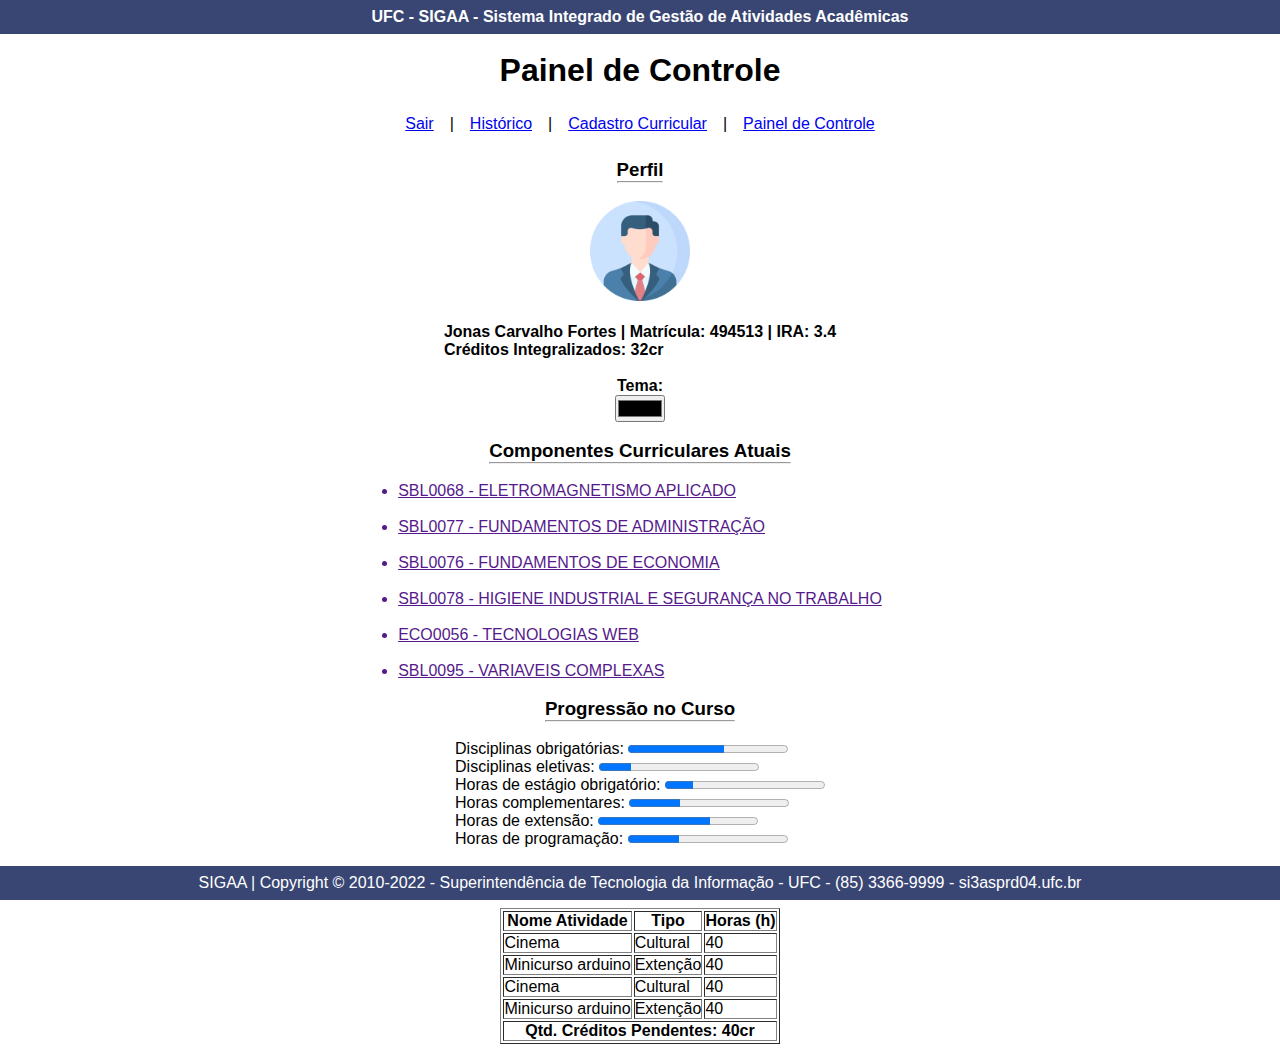
==== controlPanel.html @ 097824d5 "retoques 2" ====
<!DOCTYPE html>
<html lang="pt-br">
<head>
    <meta charset="UTF-8">
    <meta http-equiv="X-UA-Compatible" content="IE=edge">
    <meta name="viewport" content="width=device-width, initial-scale=1.0">
    <title>Painel de Controle</title>
    <link rel="stylesheet" href="main.css">
</head>
<body>
    <header><h4>UFC - SIGAA - Sistema Integrado de Gestão de Atividades Acadêmicas</h3></header>

    <br>
    <h1>Painel de Controle</h1>
    <br>
    
    <nav id="navigation">
        <a href="/index.html">Sair</a> |
        <a href="historic.html">Histórico</a> |
        <a href="registration.html">Cadastro Curricular</a> |
        <a href="controlPanel.html">Painel de Controle</a> 
    </nav>

    <div id="titleProfile">
        <br>
        <h3>Perfil</h3>
        <hr>
    </div>
    <div id="profile">
        <br>
        <center><img src="imgs/profile.png" alt="imagem de Perfil" width="100px"></center>
        <br>
        <h4>Jonas Carvalho Fortes | Matrícula: 494513 | IRA: 3.4 </h4>
        <h4>Créditos Integralizados: 32cr</h4>
        <br>
        
        <center><label for=""><h4>Tema:</h3></label></center>
        <center><input type="color"></center>
    </div>

    <div id="titleComponentesCurriculares">
        <br>
        <h3>Componentes Curriculares Atuais</h3>
        <hr>
    </div>
    <div id="componentesCurriculares">
    <br>
       <a href=""><li>SBL0068 - ELETROMAGNETISMO APLICADO</li></a>
       <br>
       <a href=""><li>SBL0077 - FUNDAMENTOS DE ADMINISTRAÇÃO</li></a>
       <br>
       <a href=""><li>SBL0076 - FUNDAMENTOS DE ECONOMIA</li></a>
       <br>
       <a href=""><li>SBL0078 - HIGIENE INDUSTRIAL E SEGURANÇA NO TRABALHO</li></a>
       <br>
       <a href=""><li>ECO0056 - TECNOLOGIAS WEB</li></a>
       <br>
       <a href=""><li>SBL0095 - VARIAVEIS COMPLEXAS</li></a>
    </div>
    
    <div id="titlePrgressao">
        <br>
        <h3>Progressão no Curso</h3>
        <hr>
    </div>
    <div id="progressao">
        <br>
        <label for="file">Disciplinas obrigatórias:</label>
        <progress id="file" value="60" max="100"> 32% </progress>
        
        <br>
        <label for="file">Disciplinas eletivas:</label>
        <progress id="file" value="20" max="100"> 32% </progress>
        
        <br>
        <label for="file">Horas de estágio obrigatório:</label>
        <progress id="file" value="18" max="100"> 32% </progress>
        
        <br>
        <label for="file">Horas complementares:</label>
        <progress id="file" value="32" max="100"> 32% </progress>
        
        <br>
        <label for="file">Horas de extensão:</label>
        <progress id="file" value="70" max="100"> 32% </progress>
        
        <br>
        <label for="file">Horas de programação:</label>
        <progress id="file" value="32" max="100"> 32% </progress>
    </div>

    <div id="titleResumo">
        <br>
        <h3>Resumo Atividades Integralizadas</h3>
        <hr>
    </div>
    
    <div id="resumo">
        <br>
        <table border="solid">
            <tr>
              <th>Nome Atividade</th>
              <th>Tipo</th>
              <th>Horas (h)</th>
            </tr>
            <tr>
              <td>Cinema</td>
              <td>Cultural</td>
              <td>40</td>
            </tr>
            <tr>
              <td>Minicurso arduino</td>
              <td>Extenção</td>
              <td>40</td>
            </tr>
            <tr>
                <td>Cinema</td>
                <td>Cultural</td>
                <td>40</td>
              </tr>
              <tr>
                <td>Minicurso arduino</td>
                <td>Extenção</td>
                <td>40</td>
              </tr>
              <tr>
                <th colspan="8" align="center">Qtd. Créditos Pendentes: 40cr</th>
              </tr>
          </table>
          <br>
        
    </div>
    
    <br>
    <footer>
      SIGAA | Copyright © 2010-2022 - 
      Superintendência de Tecnologia da Informação
       - UFC - (85) 3366-9999 - si3asprd04.ufc.br
    </footer>
</body>
</html>
---- main.css ----
* {
  font-family: sans-serif;
  margin: 0;
  padding: 0;
  box-sizing: border-box;
}

body {
  display: flex;
  flex-direction: column;
  align-items: center;
  height: 100vh;
}

header {
  background: #394674;
  color: #fff;
  width: 100%;
  padding: 0.5rem;

  display: flex;
  justify-content: center;
}

nav {
  width: 100%;
  padding: 0.5rem;

  display: flex;
  justify-content: center;
  gap: 1rem;
}

form {
  max-width: 1000px;
  display: flex;
  flex-direction: column;
  padding: 2rem;
}

footer {
  background: #394674;
  color: #fff;
  width: 100%;
  padding: 0.5rem;

  position: absolute;
  display: flex;
  justify-content: center;
  bottom: 0;
}
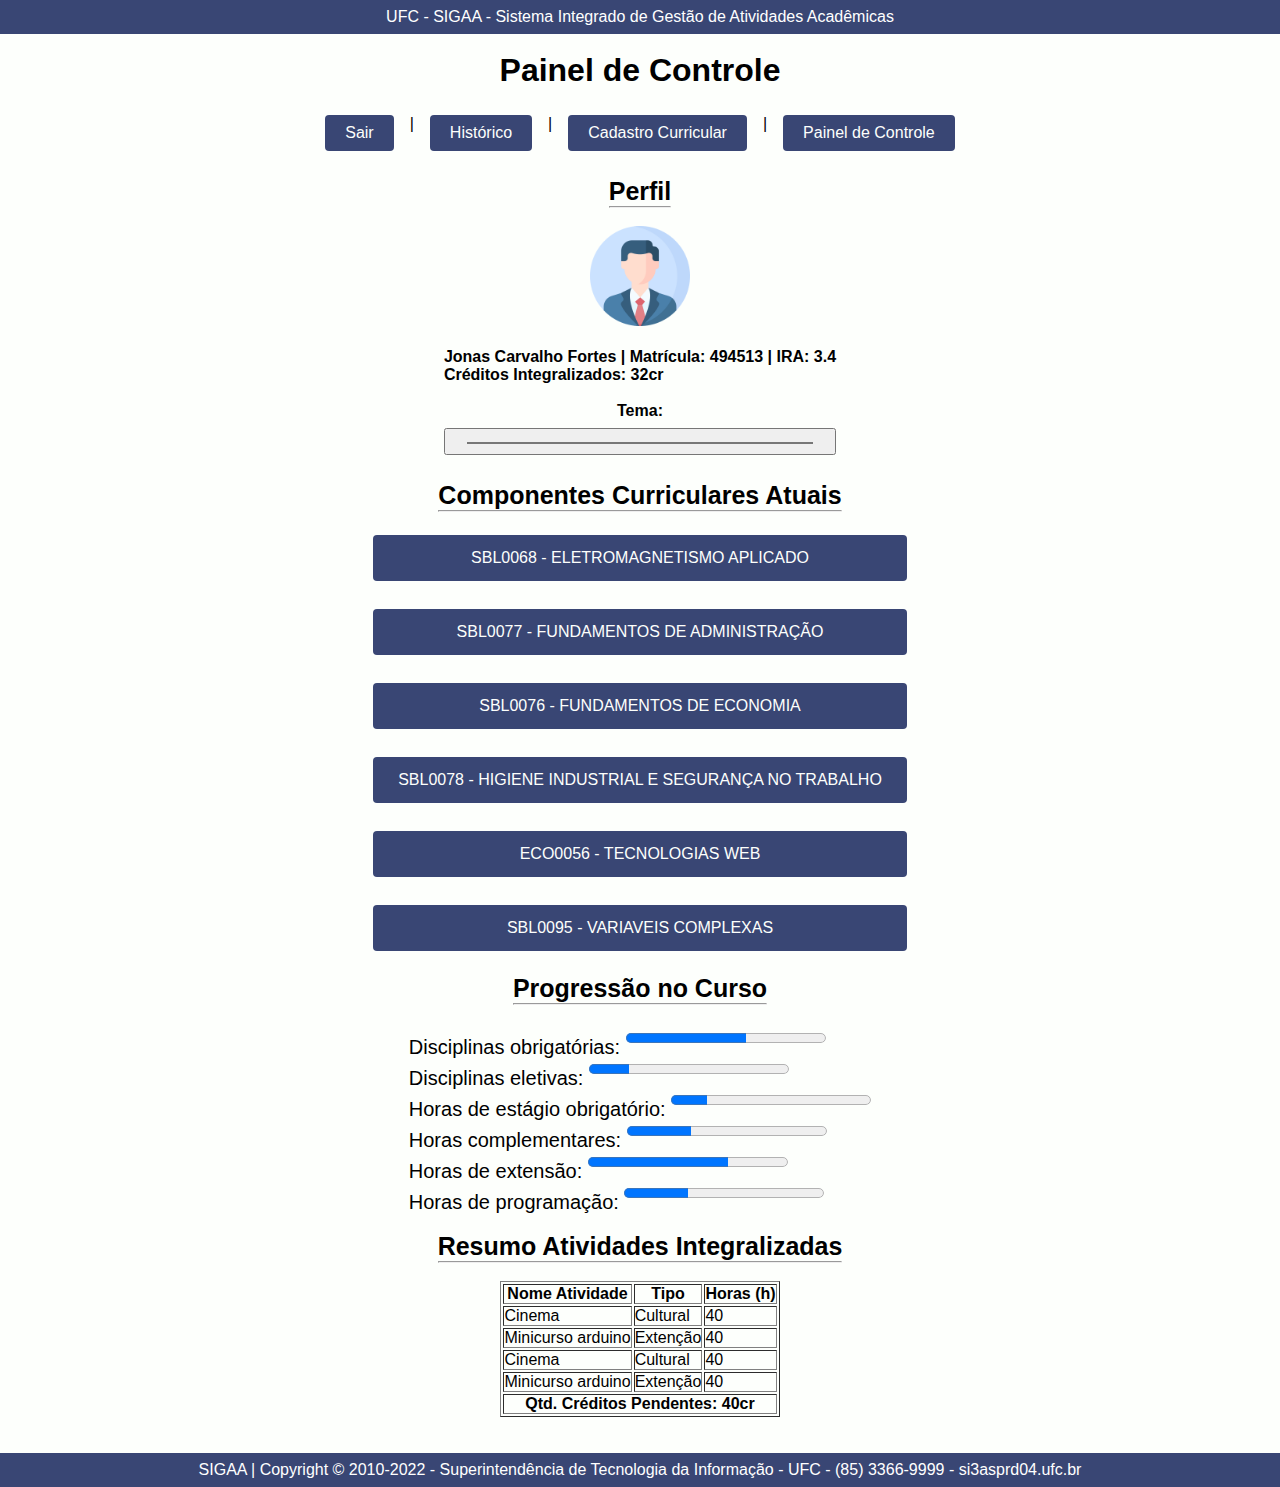
==== commit 3e9fc112: "adicão de CSS, avanços no lab" ====
--- a/controlPanel.html
+++ b/controlPanel.html
@@ -6,12 +6,13 @@
     <meta name="viewport" content="width=device-width, initial-scale=1.0">
     <title>Painel de Controle</title>
     <link rel="stylesheet" href="main.css">
+    <link rel="stylesheet" href="style.css">
 </head>
 <body>
-    <header><h4>UFC - SIGAA - Sistema Integrado de Gestão de Atividades Acadêmicas</h3></header>
+    <header>UFC - SIGAA - Sistema Integrado de Gestão de Atividades Acadêmicas</header>
 
     <br>
-    <h1>Painel de Controle</h1>
+    <h1 class="bigtitle">Painel de Controle</h1>
     <br>
     
     <nav id="navigation">
@@ -23,7 +24,7 @@
 
     <div id="titleProfile">
         <br>
-        <h3>Perfil</h3>
+        <h3 class="title">Perfil</h3>
         <hr>
     </div>
     <div id="profile">
@@ -40,27 +41,27 @@
 
     <div id="titleComponentesCurriculares">
         <br>
-        <h3>Componentes Curriculares Atuais</h3>
+        <h3 class="title">Componentes Curriculares Atuais</h3>
         <hr>
     </div>
     <div id="componentesCurriculares">
     <br>
-       <a href=""><li>SBL0068 - ELETROMAGNETISMO APLICADO</li></a>
+       <a class="component-class" href="">SBL0068 - ELETROMAGNETISMO APLICADO</a>
        <br>
-       <a href=""><li>SBL0077 - FUNDAMENTOS DE ADMINISTRAÇÃO</li></a>
+       <a class="component-class" href="">SBL0077 - FUNDAMENTOS DE ADMINISTRAÇÃO</a>
        <br>
-       <a href=""><li>SBL0076 - FUNDAMENTOS DE ECONOMIA</li></a>
+       <a class="component-class" href="">SBL0076 - FUNDAMENTOS DE ECONOMIA</a>
        <br>
-       <a href=""><li>SBL0078 - HIGIENE INDUSTRIAL E SEGURANÇA NO TRABALHO</li></a>
+       <a class="component-class" href="">SBL0078 - HIGIENE INDUSTRIAL E SEGURANÇA NO TRABALHO</a>
        <br>
-       <a href=""><li>ECO0056 - TECNOLOGIAS WEB</li></a>
+       <a class="component-class" href="">ECO0056 - TECNOLOGIAS WEB</a>
        <br>
-       <a href=""><li>SBL0095 - VARIAVEIS COMPLEXAS</li></a>
+       <a class="component-class" href="">SBL0095 - VARIAVEIS COMPLEXAS</a>
     </div>
     
     <div id="titlePrgressao">
         <br>
-        <h3>Progressão no Curso</h3>
+        <h3 class="title">Progressão no Curso</h3>
         <hr>
     </div>
     <div id="progressao">
@@ -91,10 +92,9 @@
 
     <div id="titleResumo">
         <br>
-        <h3>Resumo Atividades Integralizadas</h3>
+        <h3 class="title">Resumo Atividades Integralizadas</h3>
         <hr>
-    </div>
-    
+    </div> 
     <div id="resumo">
         <br>
         <table border="solid">
--- a/main.css
+++ b/main.css
@@ -44,8 +44,8 @@
   width: 100%;
   padding: 0.5rem;
 
-  position: absolute;
+  /* position: absolute; */
   display: flex;
   justify-content: center;
-  bottom: 0;
+  /* bottom: 0; */
 }--- a/style.css
+++ b/style.css
@@ -0,0 +1,107 @@
+* {
+    scroll-padding: 0;
+}
+
+body {
+    background-color: #FDFFFC;
+}
+
+input {
+    width: 100%;
+    padding: 12px 20px;
+    margin: 8px 0px;
+    box-sizing: border-box;
+    font-size: larger;
+}
+
+input.retang-fild {
+    border: 2px solid #E71D36;
+    border-radius: 4px;
+}
+
+input.retang-fild:focus {
+    border: 2px solid #394674;
+    border-radius: 4px;
+    background-color: #E71D36;
+    color: #FDFFFC;
+}
+
+input[type=button],
+input[type=submit],
+input[type=reset] {
+    background-color: #394674;
+    border: none;
+    color: #FDFFFC;
+    padding: 16px 32px;
+    text-decoration: none;
+    margin: 4px 2px;
+    cursor: pointer;
+    border: 2px solid;
+    border-radius: 4px;
+
+}
+
+input[type=button]:hover,
+input[type=submit]:hover,
+input[type=reset]:hover {
+    background-color: #E71D36;
+}
+
+
+a {
+    background-color: #394674;
+    color: #FDFFFC;
+    padding: 9px 20px;
+    text-align: center;
+    text-decoration: none;
+    display: inline-block;
+    border-radius: 4px;
+}
+a:hover {
+    background-color: #E71D36;
+    color: #FDFFFC;
+    padding: 9px 20px;
+    text-align: center;
+    text-decoration: none;
+    display: inline-block;
+    border-radius: 4px;
+}
+
+a.component-class {
+    background-color: #394674;
+    color: #FDFFFC;
+    padding: 14px 25px;
+    text-align: center;
+    text-decoration: none;
+    display: block;
+    border-radius: 4px;
+}
+
+a.component-class:hover {
+    background-color: #E71D36;
+    color: #FDFFFC;
+    padding: 14px 25px;
+    text-align: center;
+    text-decoration: none;
+    display: block;
+    border-radius: 4px;
+}
+
+a.component-class {
+    margin-top: 5px;
+    margin-bottom: 5px;
+}
+
+.title {
+    font-size: 25px;
+}
+
+#progressao {
+    font-size: 20px;
+    
+}
+
+progress {
+    margin-bottom: 10px;
+}
+
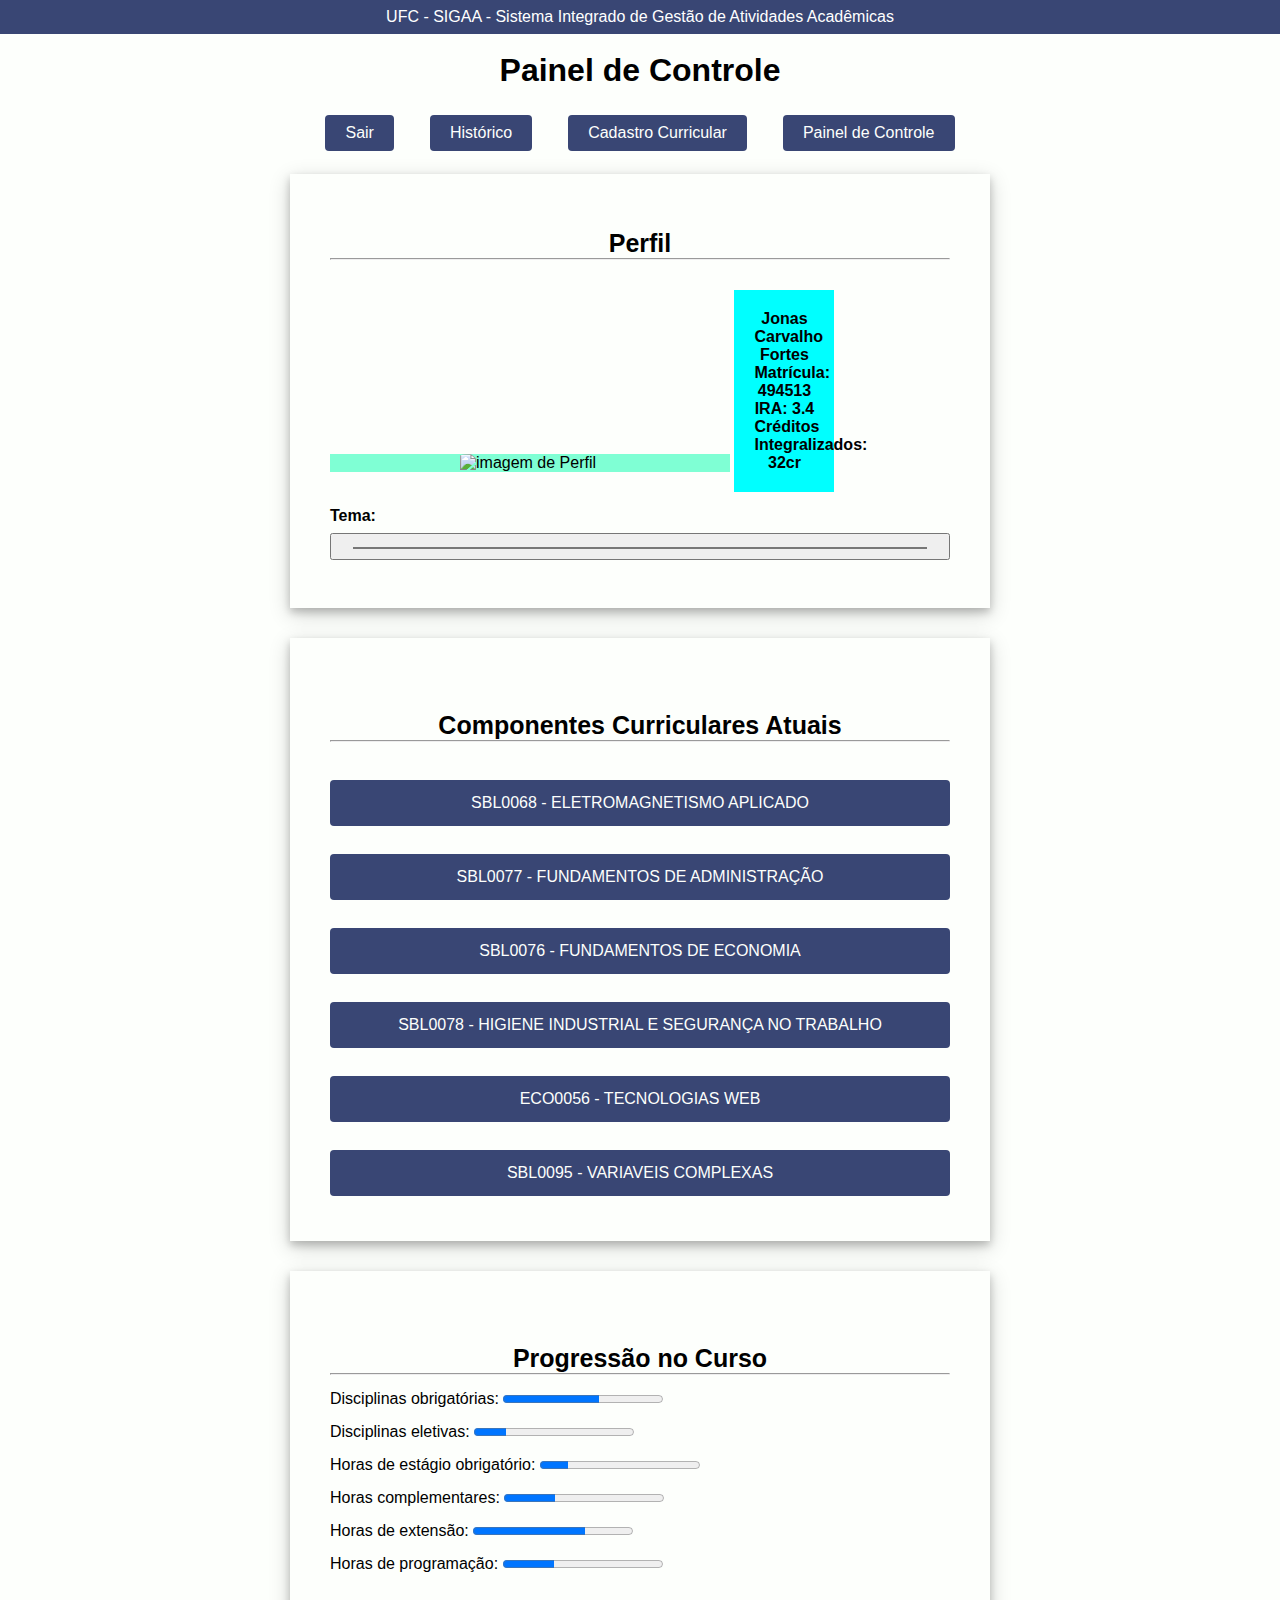
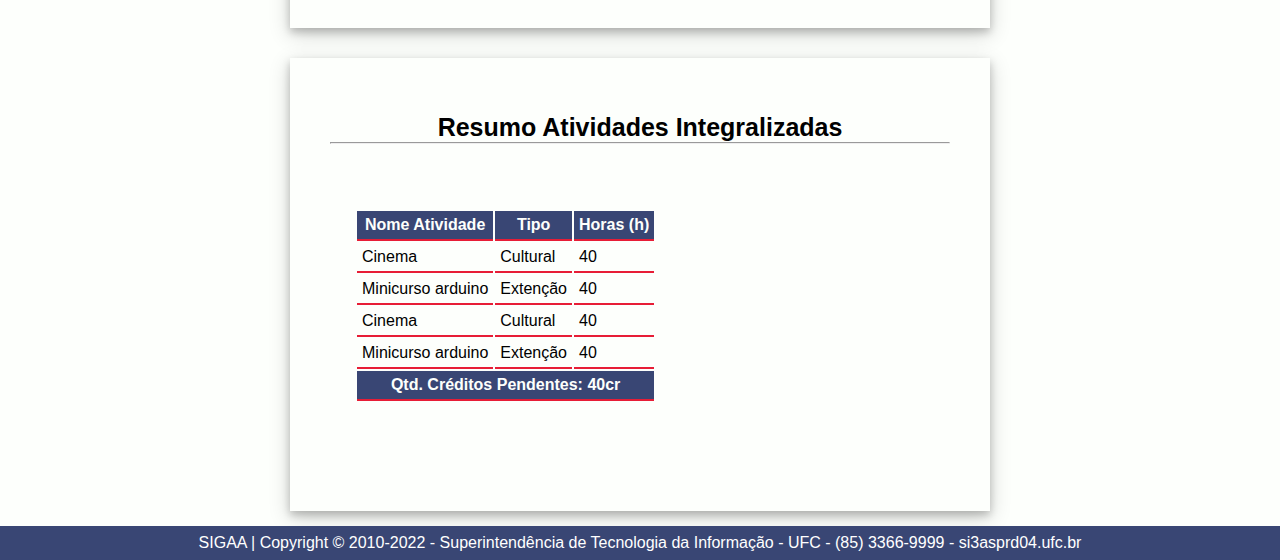
==== commit 114d1271: "estilização em blocos sombreados" ====
--- a/controlPanel.html
+++ b/controlPanel.html
@@ -1,141 +1,160 @@
 <!DOCTYPE html>
 <html lang="pt-br">
+
 <head>
-    <meta charset="UTF-8">
-    <meta http-equiv="X-UA-Compatible" content="IE=edge">
-    <meta name="viewport" content="width=device-width, initial-scale=1.0">
-    <title>Painel de Controle</title>
-    <link rel="stylesheet" href="main.css">
-    <link rel="stylesheet" href="style.css">
+  <meta charset="UTF-8">
+  <meta http-equiv="X-UA-Compatible" content="IE=edge">
+  <meta name="viewport" content="width=device-width, initial-scale=1.0">
+  <title>Painel de Controle</title>
+  <link rel="stylesheet" href="main.css">
+  <link rel="stylesheet" href="style.css">
 </head>
+
 <body>
-    <header>UFC - SIGAA - Sistema Integrado de Gestão de Atividades Acadêmicas</header>
+  <header>UFC - SIGAA - Sistema Integrado de Gestão de Atividades Acadêmicas</header>
 
-    <br>
-    <h1 class="bigtitle">Painel de Controle</h1>
-    <br>
-    
-    <nav id="navigation">
-        <a href="/index.html">Sair</a> |
-        <a href="historic.html">Histórico</a> |
-        <a href="registration.html">Cadastro Curricular</a> |
-        <a href="controlPanel.html">Painel de Controle</a> 
-    </nav>
+  <br>
+  <h1 class="bigtitle">Painel de Controle</h1>
+  <br>
+
+  <nav id="navigation">
+    <a href="/index.html">Sair</a>
+    <a href="historic.html">Histórico</a>
+    <a href="registration.html">Cadastro Curricular</a>
+    <a href="controlPanel.html">Painel de Controle</a>
+  </nav>
+
+
+  <div id="profile">
 
     <div id="titleProfile">
-        <br>
-        <h3 class="title">Perfil</h3>
-        <hr>
-    </div>
-    <div id="profile">
-        <br>
-        <center><img src="imgs/profile.png" alt="imagem de Perfil" width="100px"></center>
-        <br>
-        <h4>Jonas Carvalho Fortes | Matrícula: 494513 | IRA: 3.4 </h4>
-        <h4>Créditos Integralizados: 32cr</h4>
-        <br>
-        
-        <center><label for=""><h4>Tema:</h3></label></center>
-        <center><input type="color"></center>
+      <h3 class="title">Perfil</h3>
+      <hr>
     </div>
 
+    <div id="divpicture">
+      <img id="picture" src="imgs/minha foto.png" alt="imagem de Perfil" width="100px">
+    </div>
+
+    <div id="divinfo">
+      <h4>Jonas Carvalho Fortes</h4>
+      <h4>Matrícula: 494513</h4>
+      <h4>IRA: 3.4</h4>
+      <h4>Créditos Integralizados: 32cr</h4>
+    </div>
+
+    <label for="">
+      <h4>Tema:</h4>
+    </label>
+
+    <input type="color">
+
+  </div>
+
+  <div id="subjects">
     <div id="titleComponentesCurriculares">
-        <br>
-        <h3 class="title">Componentes Curriculares Atuais</h3>
-        <hr>
+      <br>
+      <h3 class="title">Componentes Curriculares Atuais</h3>
+      <hr>
     </div>
-    <div id="componentesCurriculares">
     <br>
-       <a class="component-class" href="">SBL0068 - ELETROMAGNETISMO APLICADO</a>
-       <br>
-       <a class="component-class" href="">SBL0077 - FUNDAMENTOS DE ADMINISTRAÇÃO</a>
-       <br>
-       <a class="component-class" href="">SBL0076 - FUNDAMENTOS DE ECONOMIA</a>
-       <br>
-       <a class="component-class" href="">SBL0078 - HIGIENE INDUSTRIAL E SEGURANÇA NO TRABALHO</a>
-       <br>
-       <a class="component-class" href="">ECO0056 - TECNOLOGIAS WEB</a>
-       <br>
-       <a class="component-class" href="">SBL0095 - VARIAVEIS COMPLEXAS</a>
+    <a class="component-class" href="">SBL0068 - ELETROMAGNETISMO APLICADO</a>
+    <br>
+    <a class="component-class" href="">SBL0077 - FUNDAMENTOS DE ADMINISTRAÇÃO</a>
+    <br>
+    <a class="component-class" href="">SBL0076 - FUNDAMENTOS DE ECONOMIA</a>
+    <br>
+    <a class="component-class" href="">SBL0078 - HIGIENE INDUSTRIAL E SEGURANÇA NO TRABALHO</a>
+    <br>
+    <a class="component-class" href="">ECO0056 - TECNOLOGIAS WEB</a>
+    <br>
+    <a class="component-class" href="">SBL0095 - VARIAVEIS COMPLEXAS</a>
+  </div>
+
+  <div id="progression">
+
+    <div id="titlePrgressao">
+      <br>
+      <h3 class="title">Progressão no Curso</h3>
+      <hr>
+    </div>
+
+    <div>
+      <label for="file">Disciplinas obrigatórias:</label>
+      <progress id="file" value="60" max="100"> 32% </progress>
+    </div>
+
+    <div>
+      <label for="file">Disciplinas eletivas:</label>
+      <progress id="file" value="20" max="100"> 32% </progress>
+    </div>
+
+    <div>
+      <label for="file">Horas de estágio obrigatório:</label>
+      <progress id="file" value="18" max="100"> 32% </progress>
+    </div>
+
+    <div>
+      <label for="file">Horas complementares:</label>
+      <progress id="file" value="32" max="100"> 32% </progress>
+    </div>
+
+    <div>
+      <label for="file">Horas de extensão:</label>
+      <progress id="file" value="70" max="100"> 32% </progress>
     </div>
     
-    <div id="titlePrgressao">
-        <br>
-        <h3 class="title">Progressão no Curso</h3>
-        <hr>
+    <div>
+      <label for="file">Horas de programação:</label>
+      <progress id="file" value="32" max="100"> 32% </progress>
     </div>
-    <div id="progressao">
-        <br>
-        <label for="file">Disciplinas obrigatórias:</label>
-        <progress id="file" value="60" max="100"> 32% </progress>
-        
-        <br>
-        <label for="file">Disciplinas eletivas:</label>
-        <progress id="file" value="20" max="100"> 32% </progress>
-        
-        <br>
-        <label for="file">Horas de estágio obrigatório:</label>
-        <progress id="file" value="18" max="100"> 32% </progress>
-        
-        <br>
-        <label for="file">Horas complementares:</label>
-        <progress id="file" value="32" max="100"> 32% </progress>
-        
-        <br>
-        <label for="file">Horas de extensão:</label>
-        <progress id="file" value="70" max="100"> 32% </progress>
-        
-        <br>
-        <label for="file">Horas de programação:</label>
-        <progress id="file" value="32" max="100"> 32% </progress>
+  </div>
+
+  <div id="actsumary">
+    <div id="titleResumo">
+      <h3 class="title">Resumo Atividades Integralizadas</h3>
+      <hr>
     </div>
 
-    <div id="titleResumo">
-        <br>
-        <h3 class="title">Resumo Atividades Integralizadas</h3>
-        <hr>
-    </div> 
-    <div id="resumo">
-        <br>
-        <table border="solid">
-            <tr>
-              <th>Nome Atividade</th>
-              <th>Tipo</th>
-              <th>Horas (h)</th>
-            </tr>
-            <tr>
-              <td>Cinema</td>
-              <td>Cultural</td>
-              <td>40</td>
-            </tr>
-            <tr>
-              <td>Minicurso arduino</td>
-              <td>Extenção</td>
-              <td>40</td>
-            </tr>
-            <tr>
-                <td>Cinema</td>
-                <td>Cultural</td>
-                <td>40</td>
-              </tr>
-              <tr>
-                <td>Minicurso arduino</td>
-                <td>Extenção</td>
-                <td>40</td>
-              </tr>
-              <tr>
-                <th colspan="8" align="center">Qtd. Créditos Pendentes: 40cr</th>
-              </tr>
-          </table>
-          <br>
-        
-    </div>
-    
+    <table id="tableactsumary">
+      <tr>
+        <th>Nome Atividade</th>
+        <th>Tipo</th>
+        <th>Horas (h)</th>
+      </tr>
+      <tr>
+        <td>Cinema</td>
+        <td>Cultural</td>
+        <td>40</td>
+      </tr>
+      <tr>
+        <td>Minicurso arduino</td>
+        <td>Extenção</td>
+        <td>40</td>
+      </tr>
+      <tr>
+        <td>Cinema</td>
+        <td>Cultural</td>
+        <td>40</td>
+      </tr>
+      <tr>
+        <td>Minicurso arduino</td>
+        <td>Extenção</td>
+        <td>40</td>
+      </tr>
+      <tr>
+        <th colspan="8" align="center">Qtd. Créditos Pendentes: 40cr</th>
+      </tr>
+    </table>
     <br>
-    <footer>
-      SIGAA | Copyright © 2010-2022 - 
-      Superintendência de Tecnologia da Informação
-       - UFC - (85) 3366-9999 - si3asprd04.ufc.br
-    </footer>
+
+  </div>
+
+  <footer>
+    SIGAA | Copyright © 2010-2022 -
+    Superintendência de Tecnologia da Informação
+    - UFC - (85) 3366-9999 - si3asprd04.ufc.br
+  </footer>
 </body>
+
 </html>--- a/main.css
+++ b/main.css
@@ -48,4 +48,4 @@
   display: flex;
   justify-content: center;
   /* bottom: 0; */
-}+}
--- a/style.css
+++ b/style.css
@@ -1,6 +1,4 @@
-* {
-    scroll-padding: 0;
-}
+* {}
 
 body {
     background-color: #FDFFFC;
@@ -57,6 +55,7 @@
     display: inline-block;
     border-radius: 4px;
 }
+
 a:hover {
     background-color: #E71D36;
     color: #FDFFFC;
@@ -65,6 +64,12 @@
     text-decoration: none;
     display: inline-block;
     border-radius: 4px;
+}
+
+
+nav#navigation a {
+    margin-left: 10px;
+    margin-right: 10px;
 }
 
 a.component-class {
@@ -94,14 +99,83 @@
 
 .title {
     font-size: 25px;
+    text-align: center;
 }
 
-#progressao {
-    font-size: 20px;
-    
+div {
+    margin-top: 15px;
+    margin-bottom: 15px;
 }
 
-progress {
-    margin-bottom: 10px;
+div#profile,
+div#subjects,
+div#progression,
+div#actsumary {
+    width: 700px;
+    padding: 40px 40px 40px 40px;
+    box-shadow: 0 4px 8px 0 rgba(0, 0, 0, 0.2), 0 6px 20px 0 rgba(0, 0, 0, 0.19);
 }
 
+img#picture {
+    display: block;
+    margin-right: auto;
+    margin-left: auto;
+    border-radius: 10%;
+    width: 35%;
+}
+
+div#divpicture{
+    width: 400px;
+    background-color: aquamarine;
+    display: inline-block;
+}
+
+div#divinfo {
+    width: 100px;
+    text-align: center;
+    display: inline-block;
+    background-color: aqua;
+    padding: 20px 20px 20px 20px;
+}
+
+
+form#register {
+    width: 700px;
+    margin: 15px 0px 15px 0px;
+    padding: 40px 40px 40px 40px;
+    box-shadow: 0 4px 8px 0 rgba(0, 0, 0, 0.2), 0 6px 20px 0 rgba(0, 0, 0, 0.19);
+}
+
+
+
+div#historic{
+    width: 1000px;
+    margin: 15px 0px 15px 0px;
+    padding: 40px 40px 40px 40px;
+    box-shadow: 0 4px 8px 0 rgba(0, 0, 0, 0.2), 0 6px 20px 0 rgba(0, 0, 0, 0.19);
+}
+
+table#tablehistoric, table#tableactsumary{
+    align-self: center;
+    padding: 50px 25px 50px 25px;
+    display: block;
+}
+
+table#tablehistoric th, td {
+    border-bottom: 2px solid #E71D36;
+    padding: 5px 5px 5px 5px;
+}
+table#tableactsumary th, td {
+    border-bottom: 2px solid #E71D36;
+    padding: 5px 5px 5px 5px;
+}
+
+table#tableactsumary th {
+    background-color: #394674;
+    color: #FDFFFC;
+}
+
+table#tablehistoric th {
+    background-color: #394674;
+    color: #FDFFFC;
+}
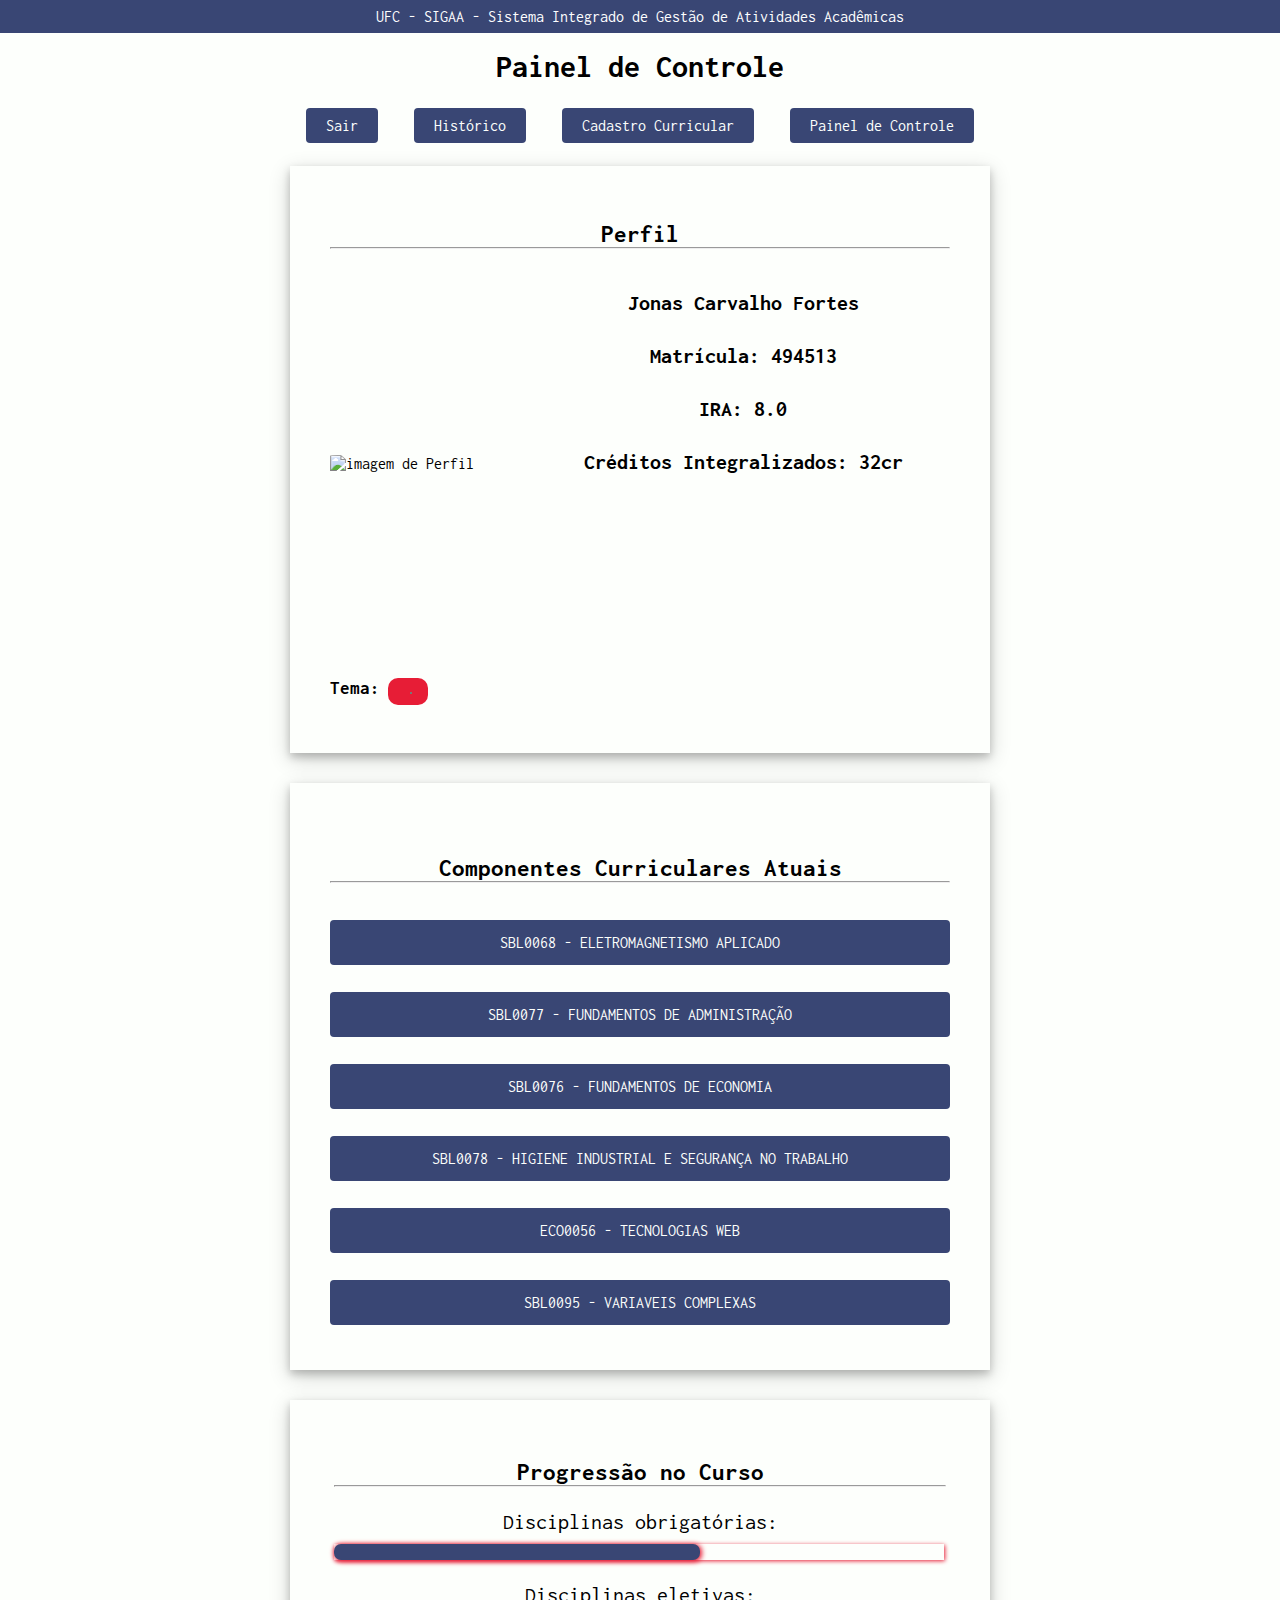
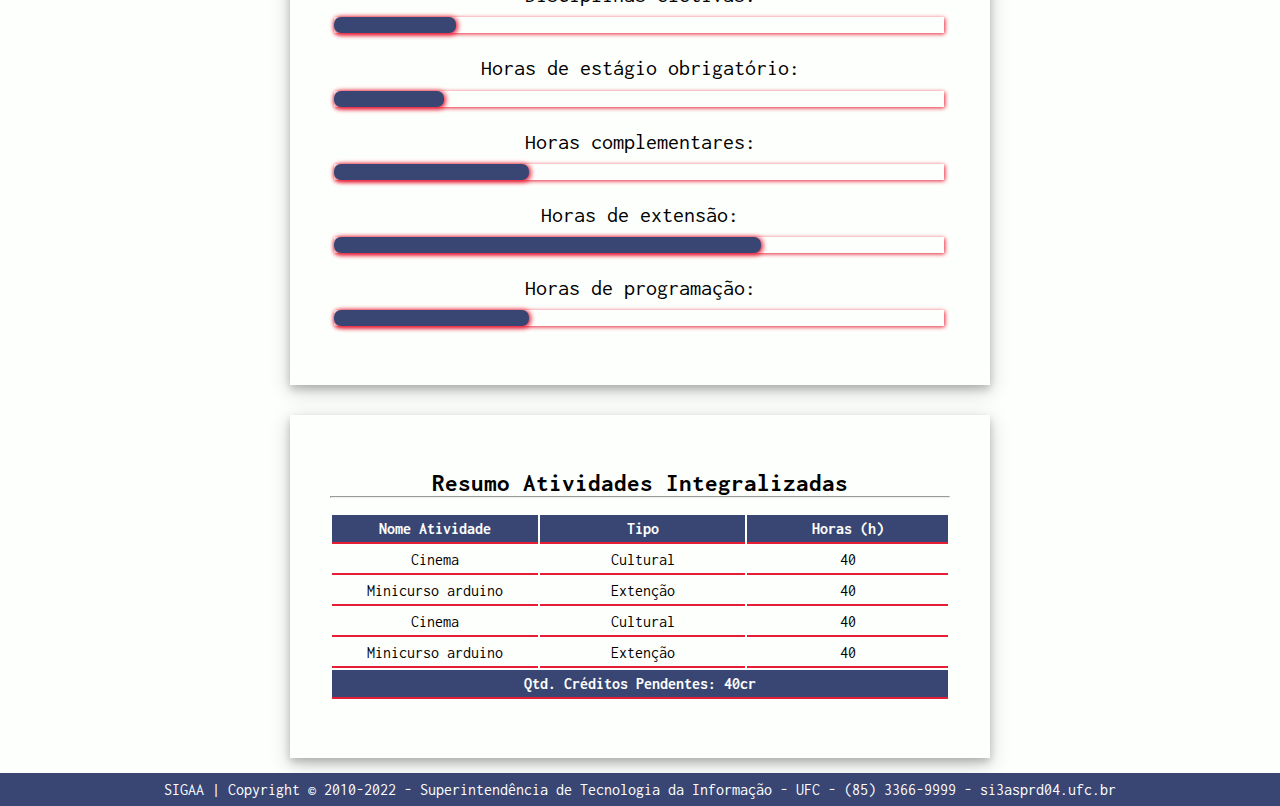
==== commit 1e26cb67: "retoques no css" ====
--- a/controlPanel.html
+++ b/controlPanel.html
@@ -32,6 +32,7 @@
       <hr>
     </div>
 
+    <!-- <div id="divpicture"> -->
     <div id="divpicture">
       <img id="picture" src="imgs/minha foto.png" alt="imagem de Perfil" width="100px">
     </div>
@@ -39,15 +40,12 @@
     <div id="divinfo">
       <h4>Jonas Carvalho Fortes</h4>
       <h4>Matrícula: 494513</h4>
-      <h4>IRA: 3.4</h4>
+      <h4>IRA: 8.0</h4>
       <h4>Créditos Integralizados: 32cr</h4>
     </div>
 
-    <label for="">
-      <h4>Tema:</h4>
-    </label>
-
-    <input type="color">
+    <h4 id="color">Tema:</h4>
+    <input id="color" style="color: blue;" type="color">
 
   </div>
 
@@ -74,7 +72,6 @@
   <div id="progression">
 
     <div id="titlePrgressao">
-      <br>
       <h3 class="title">Progressão no Curso</h3>
       <hr>
     </div>
@@ -103,7 +100,7 @@
       <label for="file">Horas de extensão:</label>
       <progress id="file" value="70" max="100"> 32% </progress>
     </div>
-    
+
     <div>
       <label for="file">Horas de programação:</label>
       <progress id="file" value="32" max="100"> 32% </progress>
--- a/main.css
+++ b/main.css
@@ -1,5 +1,5 @@
 * {
-  font-family: sans-serif;
+  /* font-family: sans-serif; */
   margin: 0;
   padding: 0;
   box-sizing: border-box;
--- a/style.css
+++ b/style.css
@@ -1,4 +1,9 @@
-* {}
+@import url('https://fonts.googleapis.com/css2?family=Inconsolata&family=Quicksand&display=swap');
+
+* {
+    
+    font-family: 'Inconsolata', monospace;
+}
 
 body {
     background-color: #FDFFFC;
@@ -110,33 +115,45 @@
 div#profile,
 div#subjects,
 div#progression,
+div#login,
 div#actsumary {
     width: 700px;
     padding: 40px 40px 40px 40px;
     box-shadow: 0 4px 8px 0 rgba(0, 0, 0, 0.2), 0 6px 20px 0 rgba(0, 0, 0, 0.19);
 }
 
+div#login {
+    width: 500px;
+}
+
+h2#logoname {
+    text-align: center;
+}
+
 img#picture {
-    display: block;
-    margin-right: auto;
-    margin-left: auto;
-    border-radius: 10%;
-    width: 35%;
-}
-
+    display: inline-block;
+    border-radius: 4%;
+    width: 100%;
+}
+
+div#divpicture, div#divinfo{
+    display: inline-block;
+}
 div#divpicture{
-    width: 400px;
-    background-color: aquamarine;
-    display: inline-block;
-}
-
+    width: 200px; 
+    height: 200px;
+}
 div#divinfo {
-    width: 100px;
-    text-align: center;
-    display: inline-block;
-    background-color: aqua;
-    padding: 20px 20px 20px 20px;
-}
+    width: 410px;
+    height: 200px;
+    font-size: 22px;
+    text-align: center;
+}
+div#divinfo h4 {
+    padding-top: 12px;
+    padding-bottom: 18px;
+}
+
 
 
 form#register {
@@ -147,27 +164,31 @@
 }
 
 
-
-div#historic{
+div#historic {
     width: 1000px;
     margin: 15px 0px 15px 0px;
     padding: 40px 40px 40px 40px;
     box-shadow: 0 4px 8px 0 rgba(0, 0, 0, 0.2), 0 6px 20px 0 rgba(0, 0, 0, 0.19);
 }
 
-table#tablehistoric, table#tableactsumary{
-    align-self: center;
-    padding: 50px 25px 50px 25px;
-    display: block;
-}
-
-table#tablehistoric th, td {
+table#tablehistoric,
+table#tablehistoric {
+    padding: 5px 25px 50px 25px;
+    display: block;
+}
+
+table#tablehistoric th,
+td {
     border-bottom: 2px solid #E71D36;
     padding: 5px 5px 5px 5px;
 }
-table#tableactsumary th, td {
+
+table#tableactsumary th,
+td {
     border-bottom: 2px solid #E71D36;
     padding: 5px 5px 5px 5px;
+    width: 230px;
+    text-align: center;
 }
 
 table#tableactsumary th {
@@ -179,3 +200,45 @@
     background-color: #394674;
     color: #FDFFFC;
 }
+
+progress {
+    border-radius: 1px;
+    width: 610px;
+    box-shadow: 1px 1px 4px #E71D36;
+    position: relative;
+}
+
+div#progression label {
+    font-size: 22px;
+    display: block;
+    text-align: center;
+    padding-bottom: 10px;
+}
+
+progress::-webkit-progress-bar {
+    background-color: #FDFFFC;
+    border-radius: 0px;
+}
+
+progress::-webkit-progress-value {
+    background: #394674;
+    border-radius: 7px;
+    box-shadow: 1px 1px 5px 1px #E71D36;
+}
+
+
+div#progression div {    
+    padding: 4px 4px 4px 4px;
+}
+
+input#color{
+    width: 20px;
+    border-radius: 10px;
+    display: inline;
+    background-color: #E71D36;
+    border-style: none;
+}
+h4#color{
+    font-size: 19px;
+    display: inline;
+}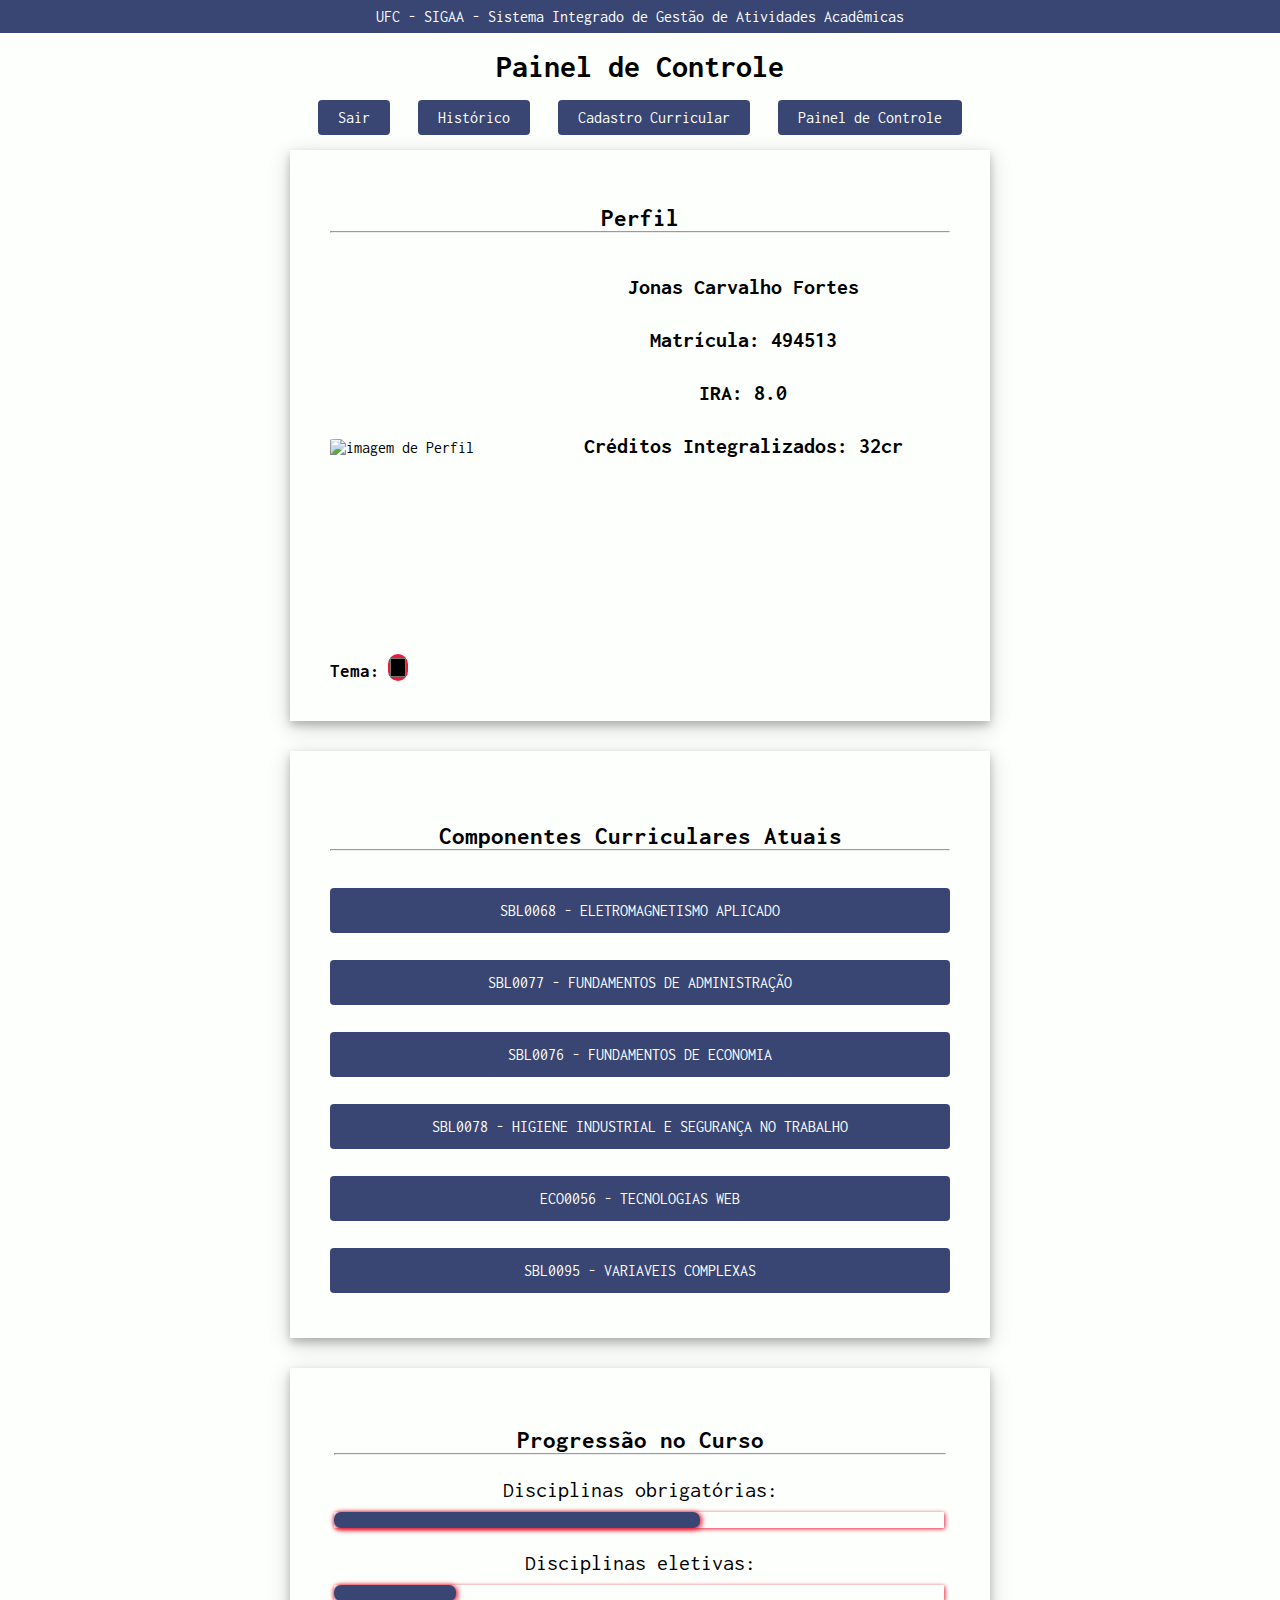
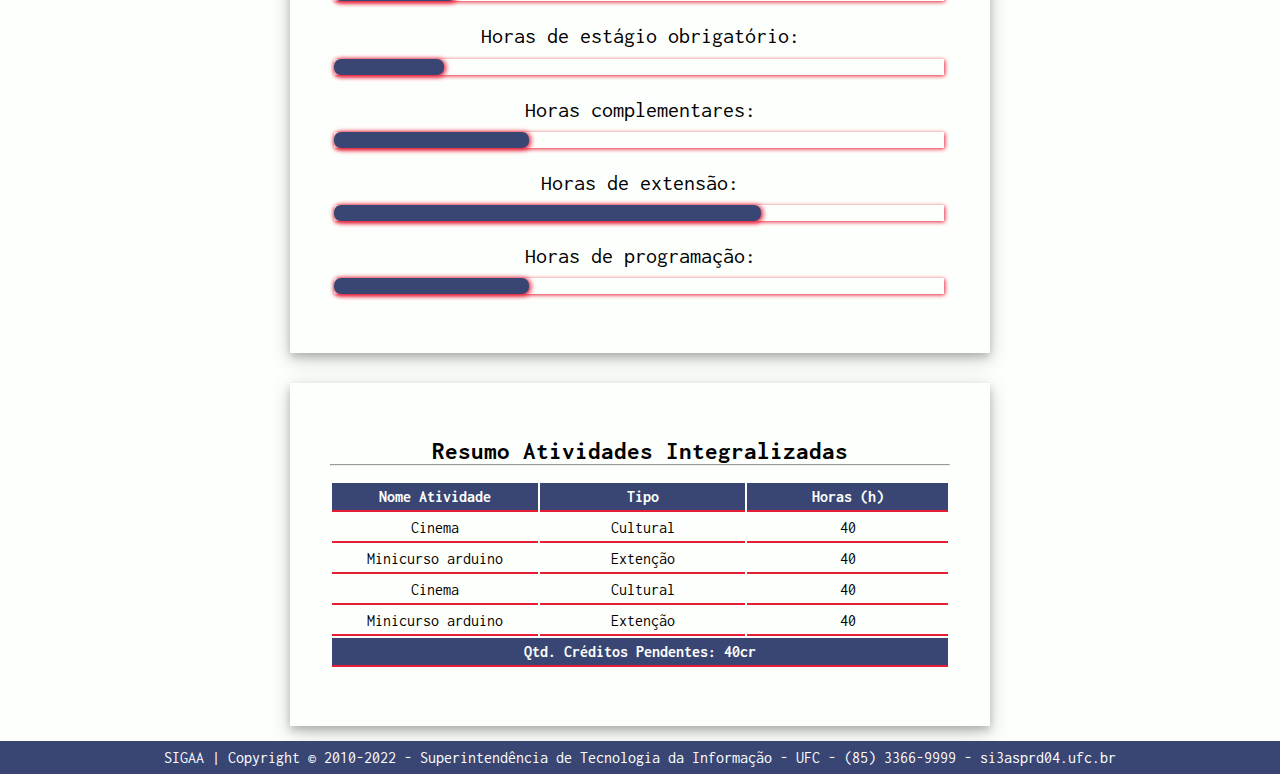
==== commit 2ce5bc5f: "inicio - adição de bootstrap" ====
--- a/controlPanel.html
+++ b/controlPanel.html
@@ -147,7 +147,7 @@
 
   </div>
 
-  <footer>
+  <footer class="footer">
     SIGAA | Copyright © 2010-2022 -
     Superintendência de Tecnologia da Informação
     - UFC - (85) 3366-9999 - si3asprd04.ufc.br
--- a/main.css
+++ b/main.css
@@ -22,7 +22,7 @@
   justify-content: center;
 }
 
-nav {
+nav#nav-inicio {
   width: 100%;
   padding: 0.5rem;
 
@@ -31,14 +31,14 @@
   gap: 1rem;
 }
 
-form {
+form.form-login {
   max-width: 1000px;
   display: flex;
   flex-direction: column;
   padding: 2rem;
 }
 
-footer {
+footer.footer {
   background: #394674;
   color: #fff;
   width: 100%;
--- a/style.css
+++ b/style.css
@@ -9,7 +9,7 @@
     background-color: #FDFFFC;
 }
 
-input {
+input.retang-fild {
     width: 100%;
     padding: 12px 20px;
     margin: 8px 0px;
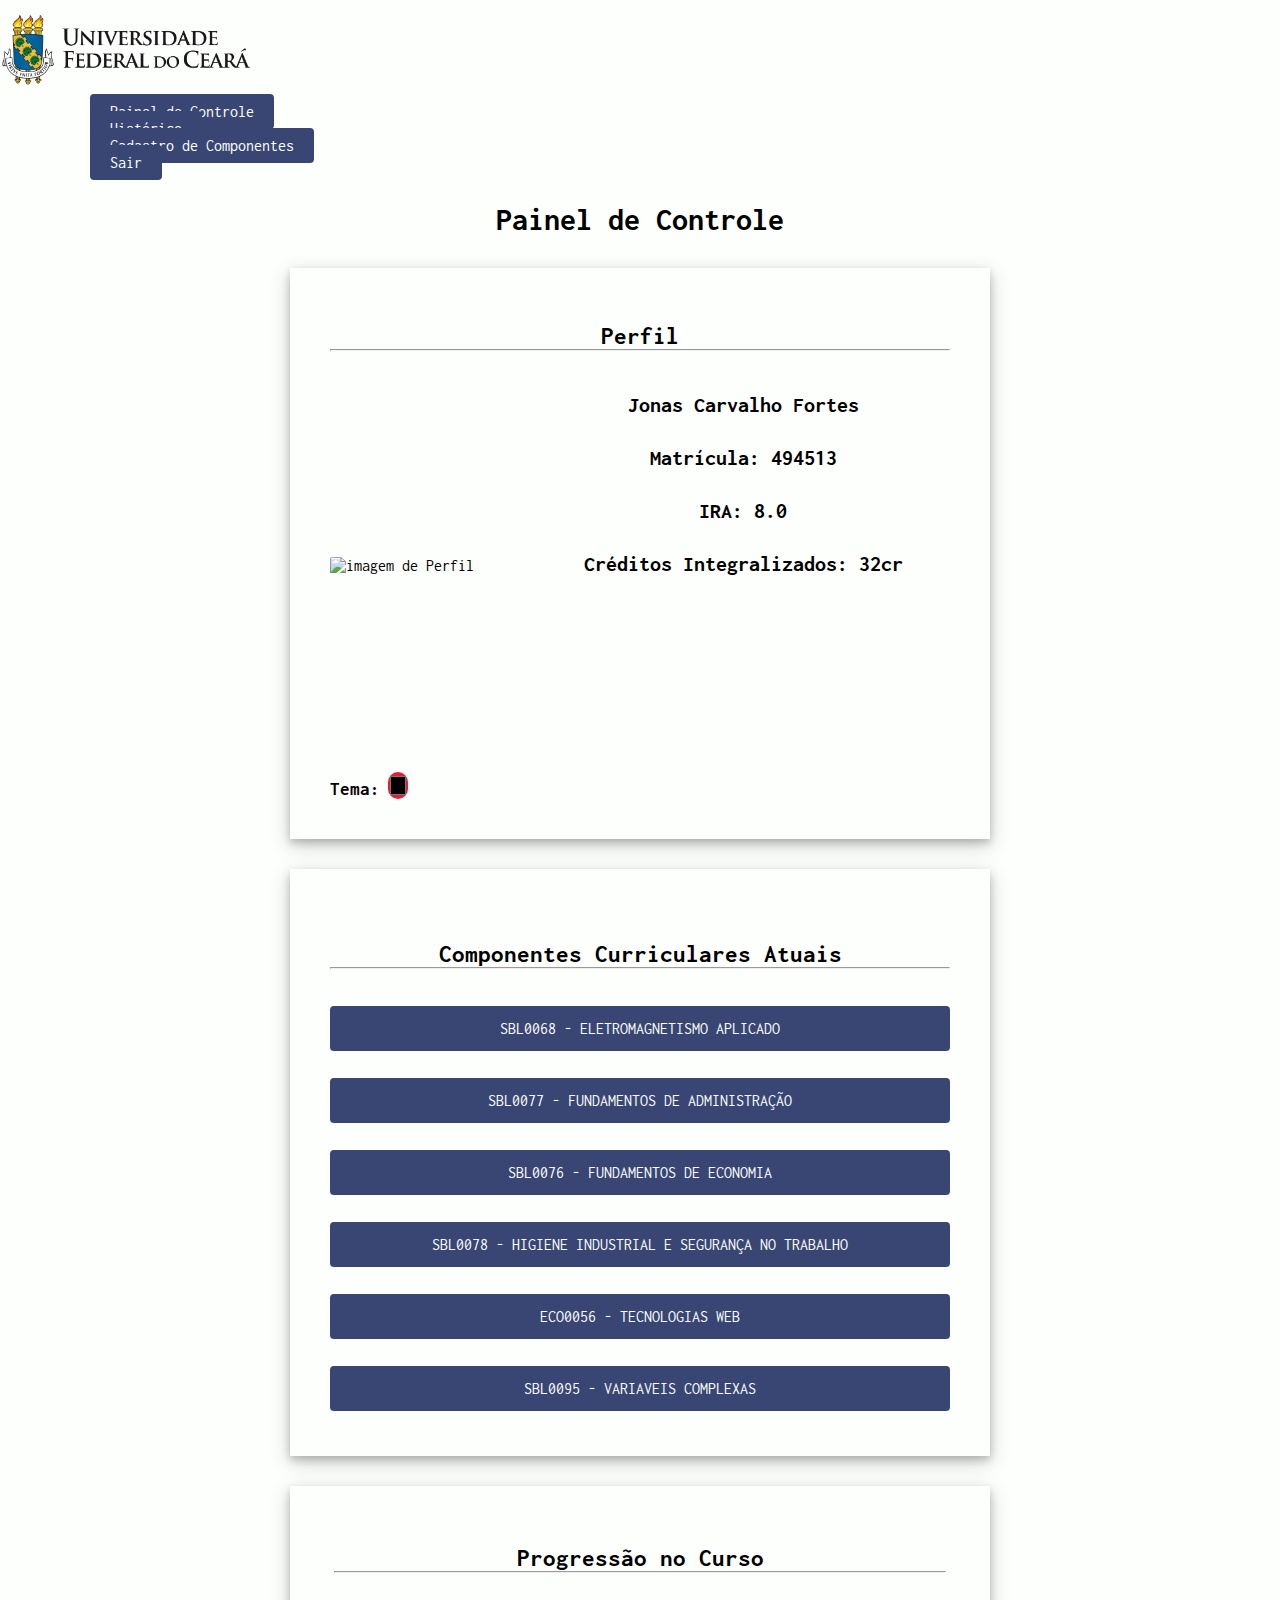
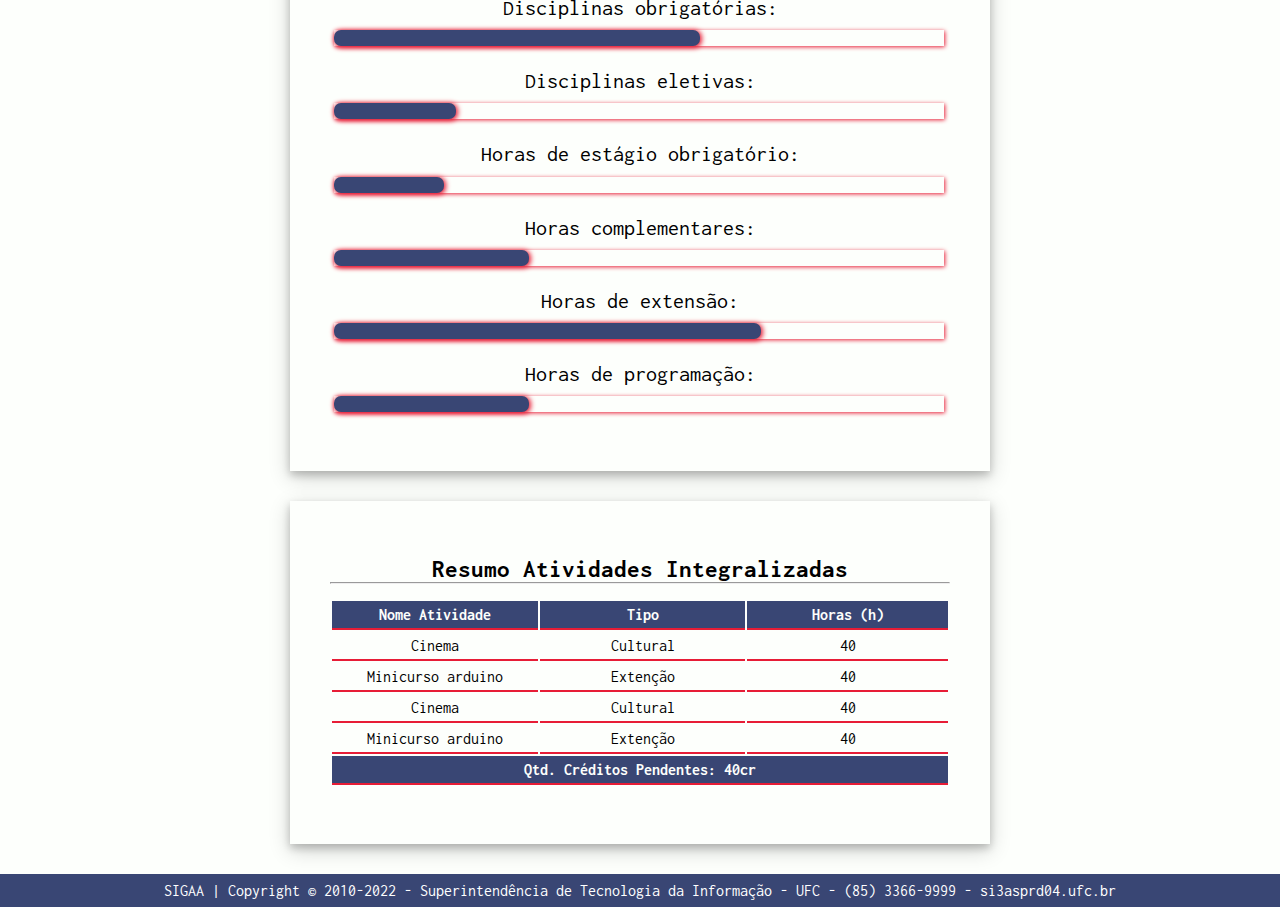
==== commit 6203140d: "navbar concertada" ====
--- a/controlPanel.html
+++ b/controlPanel.html
@@ -6,144 +6,173 @@
   <meta http-equiv="X-UA-Compatible" content="IE=edge">
   <meta name="viewport" content="width=device-width, initial-scale=1.0">
   <title>Painel de Controle</title>
-  <link rel="stylesheet" href="main.css">
+  <link href="https://cdn.jsdelivr.net/npm/bootstrap@5.1.3/dist/css/bootstrap.min.css" rel="stylesheet"
+    integrity="sha384-1BmE4kWBq78iYhFldvKuhfTAU6auU8tT94WrHftjDbrCEXSU1oBoqyl2QvZ6jIW3" crossorigin="anonymous">
   <link rel="stylesheet" href="style.css">
 </head>
 
 <body>
-  <header>UFC - SIGAA - Sistema Integrado de Gestão de Atividades Acadêmicas</header>
 
-  <br>
-  <h1 class="bigtitle">Painel de Controle</h1>
-  <br>
+  <nav class="navbar navbar-expand-lg bg-light">
+    <div class="container-fluid">
+      <a class="navbar-brand" href="#">
+        <img class="img-logo" src="imgs/brasao1_horizontal_cor_300dpi.png" width="250" height="70" alt="">
+      </a>
 
-  <nav id="navigation">
-    <a href="/index.html">Sair</a>
-    <a href="historic.html">Histórico</a>
-    <a href="registration.html">Cadastro Curricular</a>
-    <a href="controlPanel.html">Painel de Controle</a>
+      <div class="collapse navbar-collapse" id="navbarSupportedContent">
+        <ul class="navbar-nav me-auto mb-2 mb-lg-0">
+
+          <li class="nav-item">
+            <a id="nav-button" class="nav-link active" href="controlPanel.html">Painel de Controle</a>
+          </li>
+
+          <li class="nav-item">
+            <a id="nav-button" class="nav-link active" href="historic.html">Histórico</a>
+          </li>
+
+          <li class="nav-item">
+            <a id="nav-button" class="nav-link active" href="registration.html">Cadastro de Componentes</a>
+          </li>
+
+          <li class="nav-item">
+            <a id="nav-button" class="nav-link active" href="index.html">Sair</a>
+          </li>
+
+        </ul>
+
+      </div>
+      
+    </div>
   </nav>
 
 
-  <div id="profile">
 
-    <div id="titleProfile">
-      <h3 class="title">Perfil</h3>
-      <hr>
+  <div class="main-container">
+    <br>
+    <h1 class="bigtitle">Painel de Controle</h1>
+    <br>
+    
+    <div id="profile">
+
+      <div id="titleProfile">
+        <h3 class="title">Perfil</h3>
+        <hr>
+      </div>
+
+      <!-- <div id="divpicture"> -->
+      <div id="divpicture">
+        <img id="picture" src="imgs/minha foto.png" alt="imagem de Perfil" width="100px">
+      </div>
+
+      <div id="divinfo">
+        <h4>Jonas Carvalho Fortes</h4>
+        <h4>Matrícula: 494513</h4>
+        <h4>IRA: 8.0</h4>
+        <h4>Créditos Integralizados: 32cr</h4>
+      </div>
+
+      <h4 id="color">Tema:</h4>
+      <input id="color" style="color: blue;" type="color">
+
     </div>
 
-    <!-- <div id="divpicture"> -->
-    <div id="divpicture">
-      <img id="picture" src="imgs/minha foto.png" alt="imagem de Perfil" width="100px">
+    <div id="subjects">
+      <div id="titleComponentesCurriculares">
+        <br>
+        <h3 class="title">Componentes Curriculares Atuais</h3>
+        <hr>
+      </div>
+      <br>
+      <a class="component-class" href="">SBL0068 - ELETROMAGNETISMO APLICADO</a>
+      <br>
+      <a class="component-class" href="">SBL0077 - FUNDAMENTOS DE ADMINISTRAÇÃO</a>
+      <br>
+      <a class="component-class" href="">SBL0076 - FUNDAMENTOS DE ECONOMIA</a>
+      <br>
+      <a class="component-class" href="">SBL0078 - HIGIENE INDUSTRIAL E SEGURANÇA NO TRABALHO</a>
+      <br>
+      <a class="component-class" href="">ECO0056 - TECNOLOGIAS WEB</a>
+      <br>
+      <a class="component-class" href="">SBL0095 - VARIAVEIS COMPLEXAS</a>
     </div>
 
-    <div id="divinfo">
-      <h4>Jonas Carvalho Fortes</h4>
-      <h4>Matrícula: 494513</h4>
-      <h4>IRA: 8.0</h4>
-      <h4>Créditos Integralizados: 32cr</h4>
+    <div id="progression">
+
+      <div id="titlePrgressao">
+        <h3 class="title">Progressão no Curso</h3>
+        <hr>
+      </div>
+
+      <div>
+        <label for="file">Disciplinas obrigatórias:</label>
+        <progress id="file" value="60" max="100"> 32% </progress>
+      </div>
+
+      <div>
+        <label for="file">Disciplinas eletivas:</label>
+        <progress id="file" value="20" max="100"> 32% </progress>
+      </div>
+
+      <div>
+        <label for="file">Horas de estágio obrigatório:</label>
+        <progress id="file" value="18" max="100"> 32% </progress>
+      </div>
+
+      <div>
+        <label for="file">Horas complementares:</label>
+        <progress id="file" value="32" max="100"> 32% </progress>
+      </div>
+
+      <div>
+        <label for="file">Horas de extensão:</label>
+        <progress id="file" value="70" max="100"> 32% </progress>
+      </div>
+
+      <div>
+        <label for="file">Horas de programação:</label>
+        <progress id="file" value="32" max="100"> 32% </progress>
+      </div>
     </div>
 
-    <h4 id="color">Tema:</h4>
-    <input id="color" style="color: blue;" type="color">
+    <div id="actsumary">
+      <div id="titleResumo">
+        <h3 class="title">Resumo Atividades Integralizadas</h3>
+        <hr>
+      </div>
 
-  </div>
+      <table id="tableactsumary">
+        <tr>
+          <th>Nome Atividade</th>
+          <th>Tipo</th>
+          <th>Horas (h)</th>
+        </tr>
+        <tr>
+          <td>Cinema</td>
+          <td>Cultural</td>
+          <td>40</td>
+        </tr>
+        <tr>
+          <td>Minicurso arduino</td>
+          <td>Extenção</td>
+          <td>40</td>
+        </tr>
+        <tr>
+          <td>Cinema</td>
+          <td>Cultural</td>
+          <td>40</td>
+        </tr>
+        <tr>
+          <td>Minicurso arduino</td>
+          <td>Extenção</td>
+          <td>40</td>
+        </tr>
+        <tr>
+          <th colspan="8" align="center">Qtd. Créditos Pendentes: 40cr</th>
+        </tr>
+      </table>
+      <br>
 
-  <div id="subjects">
-    <div id="titleComponentesCurriculares">
-      <br>
-      <h3 class="title">Componentes Curriculares Atuais</h3>
-      <hr>
     </div>
-    <br>
-    <a class="component-class" href="">SBL0068 - ELETROMAGNETISMO APLICADO</a>
-    <br>
-    <a class="component-class" href="">SBL0077 - FUNDAMENTOS DE ADMINISTRAÇÃO</a>
-    <br>
-    <a class="component-class" href="">SBL0076 - FUNDAMENTOS DE ECONOMIA</a>
-    <br>
-    <a class="component-class" href="">SBL0078 - HIGIENE INDUSTRIAL E SEGURANÇA NO TRABALHO</a>
-    <br>
-    <a class="component-class" href="">ECO0056 - TECNOLOGIAS WEB</a>
-    <br>
-    <a class="component-class" href="">SBL0095 - VARIAVEIS COMPLEXAS</a>
-  </div>
-
-  <div id="progression">
-
-    <div id="titlePrgressao">
-      <h3 class="title">Progressão no Curso</h3>
-      <hr>
-    </div>
-
-    <div>
-      <label for="file">Disciplinas obrigatórias:</label>
-      <progress id="file" value="60" max="100"> 32% </progress>
-    </div>
-
-    <div>
-      <label for="file">Disciplinas eletivas:</label>
-      <progress id="file" value="20" max="100"> 32% </progress>
-    </div>
-
-    <div>
-      <label for="file">Horas de estágio obrigatório:</label>
-      <progress id="file" value="18" max="100"> 32% </progress>
-    </div>
-
-    <div>
-      <label for="file">Horas complementares:</label>
-      <progress id="file" value="32" max="100"> 32% </progress>
-    </div>
-
-    <div>
-      <label for="file">Horas de extensão:</label>
-      <progress id="file" value="70" max="100"> 32% </progress>
-    </div>
-
-    <div>
-      <label for="file">Horas de programação:</label>
-      <progress id="file" value="32" max="100"> 32% </progress>
-    </div>
-  </div>
-
-  <div id="actsumary">
-    <div id="titleResumo">
-      <h3 class="title">Resumo Atividades Integralizadas</h3>
-      <hr>
-    </div>
-
-    <table id="tableactsumary">
-      <tr>
-        <th>Nome Atividade</th>
-        <th>Tipo</th>
-        <th>Horas (h)</th>
-      </tr>
-      <tr>
-        <td>Cinema</td>
-        <td>Cultural</td>
-        <td>40</td>
-      </tr>
-      <tr>
-        <td>Minicurso arduino</td>
-        <td>Extenção</td>
-        <td>40</td>
-      </tr>
-      <tr>
-        <td>Cinema</td>
-        <td>Cultural</td>
-        <td>40</td>
-      </tr>
-      <tr>
-        <td>Minicurso arduino</td>
-        <td>Extenção</td>
-        <td>40</td>
-      </tr>
-      <tr>
-        <th colspan="8" align="center">Qtd. Créditos Pendentes: 40cr</th>
-      </tr>
-    </table>
-    <br>
 
   </div>
 
@@ -152,6 +181,7 @@
     Superintendência de Tecnologia da Informação
     - UFC - (85) 3366-9999 - si3asprd04.ufc.br
   </footer>
+
 </body>
 
 </html>--- a/style.css
+++ b/style.css
@@ -3,8 +3,57 @@
 * {
     
     font-family: 'Inconsolata', monospace;
-}
-
+    margin: 0;
+    padding: 0;
+    box-sizing: border-box;
+}
+
+div.main-container{
+    display: flex;
+    flex-direction: column;
+    justify-content: center;
+    align-items: center;
+}
+
+
+  header {
+    background: #394674;
+    color: #fff;
+    width: 100%;
+    padding: 0.5rem;
+  
+    display: flex;
+    justify-content: center;
+  }
+  
+  nav#nav-inicio {
+    width: 100%;
+    padding: 0.5rem;
+  
+    display: flex;
+    justify-content: center;
+    gap: 1rem;
+  }
+  
+  form.form-login {
+    max-width: 1000px;
+    display: flex;
+    flex-direction: column;
+    padding: 2rem;
+  }
+  
+  footer.footer {
+    background: #394674;
+    color: #fff;
+    width: 100%;
+    padding: 0.5rem;
+  
+    /* position: absolute; */
+    display: flex;
+    justify-content: center;
+    /* bottom: 0; */
+  }
+  
 body {
     background-color: #FDFFFC;
 }
@@ -51,31 +100,21 @@
 }
 
 
-a {
+a#nav-button {
     background-color: #394674;
     color: #FDFFFC;
     padding: 9px 20px;
     text-align: center;
     text-decoration: none;
-    display: inline-block;
-    border-radius: 4px;
-}
-
-a:hover {
-    background-color: #E71D36;
-    color: #FDFFFC;
-    padding: 9px 20px;
-    text-align: center;
-    text-decoration: none;
-    display: inline-block;
-    border-radius: 4px;
-}
-
-
-nav#navigation a {
-    margin-left: 10px;
-    margin-right: 10px;
-}
+    border-radius: 4px;
+    margin-left: 90px;
+}
+
+a#nav-button:hover {
+    background-color: #E71D36;
+}
+
+
 
 a.component-class {
     background-color: #394674;
@@ -120,6 +159,7 @@
     width: 700px;
     padding: 40px 40px 40px 40px;
     box-shadow: 0 4px 8px 0 rgba(0, 0, 0, 0.2), 0 6px 20px 0 rgba(0, 0, 0, 0.19);
+    
 }
 
 div#login {
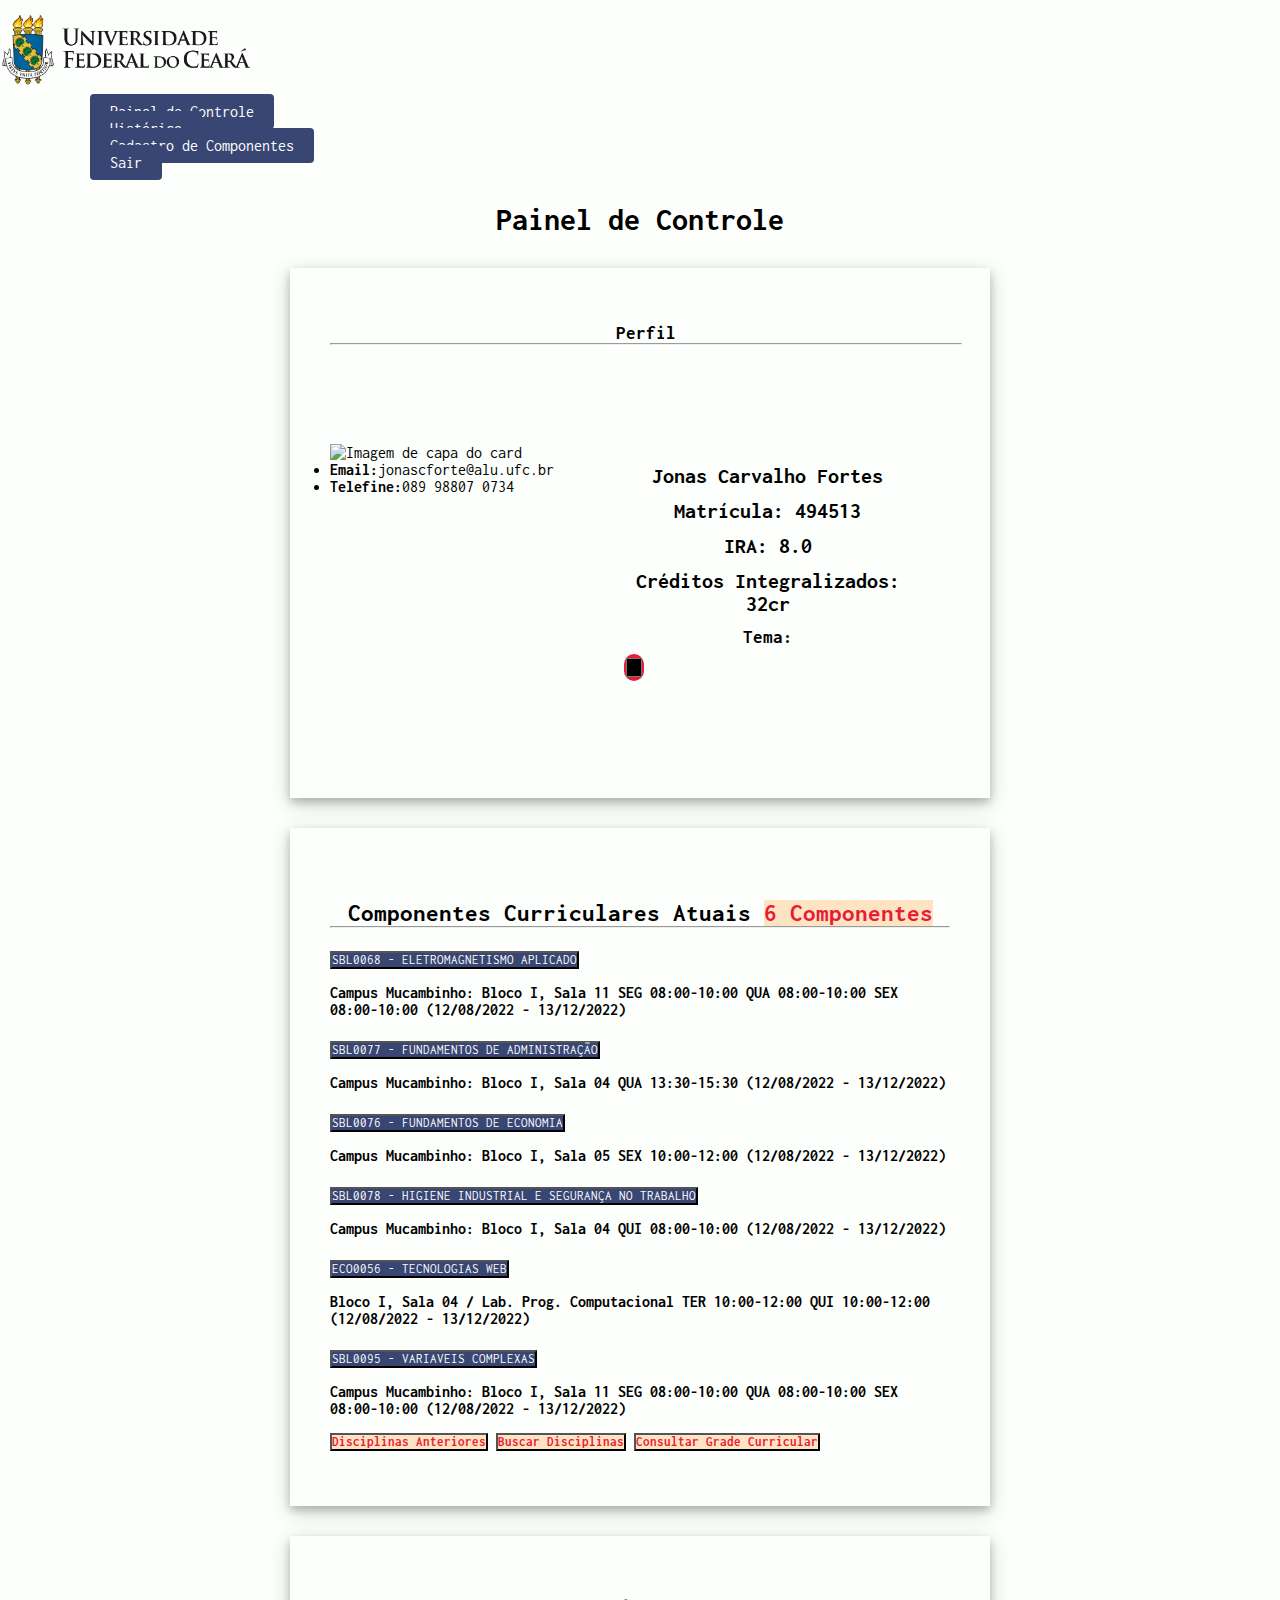
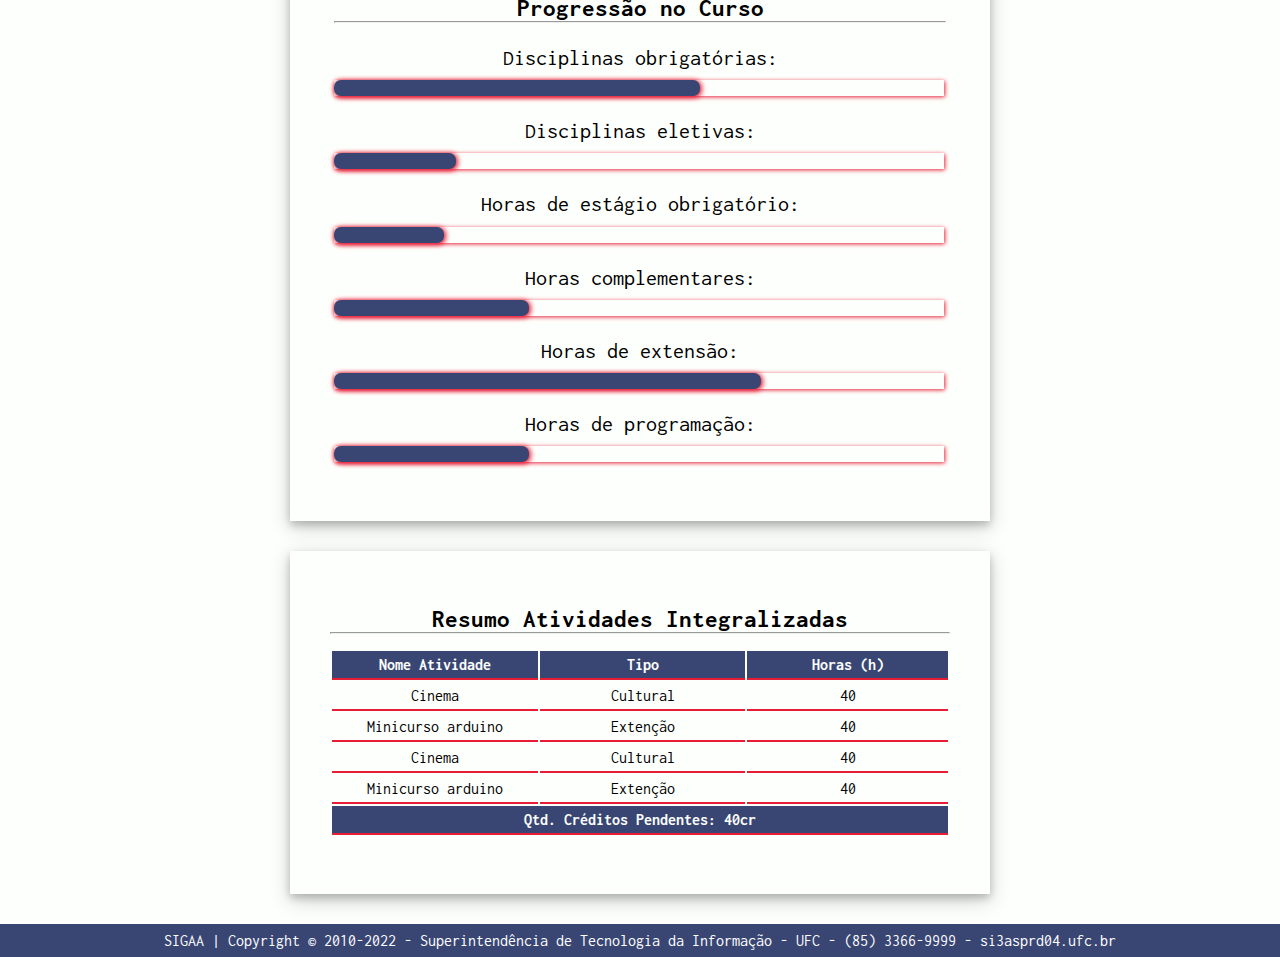
==== commit 266f74d4: "Accordion, Badge, Button Group, Card, NavBar" ====
--- a/controlPanel.html
+++ b/controlPanel.html
@@ -8,6 +8,11 @@
   <title>Painel de Controle</title>
   <link href="https://cdn.jsdelivr.net/npm/bootstrap@5.1.3/dist/css/bootstrap.min.css" rel="stylesheet"
     integrity="sha384-1BmE4kWBq78iYhFldvKuhfTAU6auU8tT94WrHftjDbrCEXSU1oBoqyl2QvZ6jIW3" crossorigin="anonymous">
+  <!-- JavaScript Bundle with Popper -->
+  <script src="https://cdn.jsdelivr.net/npm/bootstrap@5.2.2/dist/js/bootstrap.bundle.min.js"
+    integrity="sha384-OERcA2EqjJCMA+/3y+gxIOqMEjwtxJY7qPCqsdltbNJuaOe923+mo//f6V8Qbsw3"
+    crossorigin="anonymous"></script>
+
   <link rel="stylesheet" href="style.css">
 </head>
 
@@ -41,59 +46,196 @@
         </ul>
 
       </div>
-      
+
     </div>
   </nav>
-
 
 
   <div class="main-container">
     <br>
     <h1 class="bigtitle">Painel de Controle</h1>
     <br>
-    
+
     <div id="profile">
-
-      <div id="titleProfile">
-        <h3 class="title">Perfil</h3>
+      <div class="titleProfile">
+        <h3>Perfil</h3>
         <hr>
       </div>
 
-      <!-- <div id="divpicture"> -->
-      <div id="divpicture">
-        <img id="picture" src="imgs/minha foto.png" alt="imagem de Perfil" width="100px">
+      <div class="card" style="width: 17rem;">
+        <img class="card-img-top" src="imgs/minha foto.png" alt="Imagem de capa do card">
+        <ul class="list-group list-group-flush">
+          <li class="list-group-item"><strong>Email:</strong>jonascforte@alu.ufc.br</li>
+          <li class="list-group-item"><strong>Telefine:</strong>089 98807 0734</li>
+        </ul>
       </div>
 
       <div id="divinfo">
+
         <h4>Jonas Carvalho Fortes</h4>
         <h4>Matrícula: 494513</h4>
         <h4>IRA: 8.0</h4>
         <h4>Créditos Integralizados: 32cr</h4>
-      </div>
-
-      <h4 id="color">Tema:</h4>
-      <input id="color" style="color: blue;" type="color">
+
+        <h4 id="color">Tema:</h4>
+        <input id="color" style="color: blue;" type="color">
+      </div>
 
     </div>
 
     <div id="subjects">
+
       <div id="titleComponentesCurriculares">
         <br>
-        <h3 class="title">Componentes Curriculares Atuais</h3>
+        <h3 class="title">
+          Componentes Curriculares Atuais
+          <span class="badge badge-danger">6 Componentes</span>
+        </h3>
         <hr>
       </div>
-      <br>
-      <a class="component-class" href="">SBL0068 - ELETROMAGNETISMO APLICADO</a>
-      <br>
-      <a class="component-class" href="">SBL0077 - FUNDAMENTOS DE ADMINISTRAÇÃO</a>
-      <br>
-      <a class="component-class" href="">SBL0076 - FUNDAMENTOS DE ECONOMIA</a>
-      <br>
-      <a class="component-class" href="">SBL0078 - HIGIENE INDUSTRIAL E SEGURANÇA NO TRABALHO</a>
-      <br>
-      <a class="component-class" href="">ECO0056 - TECNOLOGIAS WEB</a>
-      <br>
-      <a class="component-class" href="">SBL0095 - VARIAVEIS COMPLEXAS</a>
+
+      <div class="accordion" id="accordionPanelsStayOpenExample">
+
+        <div class="accordion-item">
+
+          <h2 class="accordion-header" id="panelsStayOpen-headingOne">
+            <button class="accordion-button collapsed" type="button" data-bs-toggle="collapse"
+              data-bs-target="#panelsStayOpen-collapseOne" aria-expanded="false"
+              aria-controls="panelsStayOpen-collapseOne">
+              SBL0068 - ELETROMAGNETISMO APLICADO
+            </button>
+          </h2>
+
+          <div id="panelsStayOpen-collapseOne" class="accordion-collapse collapse"
+            aria-labelledby="panelsStayOpen-headingOne">
+            <div class="accordion-body">
+              <strong>Campus Mucambinho: Bloco I, Sala 11
+                SEG 08:00-10:00
+                QUA 08:00-10:00
+                SEX 08:00-10:00
+                (12/08/2022 - 13/12/2022)</strong>
+            </div>
+          </div>
+        </div>
+
+        <div class="accordion-item">
+
+          <h2 class="accordion-header" id="panelsStayOpen-headingTwo">
+            <button class="accordion-button collapsed" type="button" data-bs-toggle="collapse"
+              data-bs-target="#panelsStayOpen-collapseTwo" aria-expanded="false"
+              aria-controls="panelsStayOpen-collapseTwo">
+              SBL0077 - FUNDAMENTOS DE ADMINISTRAÇÃO
+            </button>
+          </h2>
+
+          <div id="panelsStayOpen-collapseTwo" class="accordion-collapse collapse"
+            aria-labelledby="panelsStayOpen-headingTwo">
+            <div class="accordion-body">
+              <strong>Campus Mucambinho: Bloco I, Sala 04
+                QUA 13:30-15:30
+                (12/08/2022 - 13/12/2022)</strong>
+            </div>
+          </div>
+        </div>
+
+        <div class="accordion-item">
+
+          <h2 class="accordion-header" id="panelsStayOpen-headingThree">
+            <button class="accordion-button collapsed" type="button" data-bs-toggle="collapse"
+              data-bs-target="#panelsStayOpen-collapseThree" aria-expanded="false"
+              aria-controls="panelsStayOpen-collapseThree">
+              SBL0076 - FUNDAMENTOS DE ECONOMIA
+            </button>
+          </h2>
+
+          <div id="panelsStayOpen-collapseThree" class="accordion-collapse collapse"
+            aria-labelledby="panelsStayOpen-headingThree">
+            <div class="accordion-body">
+              <strong>Campus Mucambinho: Bloco I, Sala 05
+                SEX 10:00-12:00
+                (12/08/2022 - 13/12/2022)</strong>
+            </div>
+          </div>
+        </div>
+
+        <div class="accordion-item">
+
+          <h2 class="accordion-header" id="panelsStayOpen-headingFour">
+            <button class="accordion-button collapsed" type="button" data-bs-toggle="collapse"
+              data-bs-target="#panelsStayOpen-collapseFour" aria-expanded="false"
+              aria-controls="panelsStayOpen-collapseFour">
+              SBL0078 - HIGIENE INDUSTRIAL E SEGURANÇA NO TRABALHO
+            </button>
+          </h2>
+
+          <div id="panelsStayOpen-collapseFour" class="accordion-collapse collapse"
+            aria-labelledby="panelsStayOpen-headingFour">
+            <div class="accordion-body">
+              <strong>Campus Mucambinho: Bloco I, Sala 04
+                QUI 08:00-10:00
+                (12/08/2022 - 13/12/2022)</strong>
+            </div>
+          </div>
+        </div>
+
+        <div class="accordion-item">
+
+          <h2 class="accordion-header" id="panelsStayOpen-headingFive">
+            <button class="accordion-button collapsed" type="button" data-bs-toggle="collapse"
+              data-bs-target="#panelsStayOpen-collapseFive" aria-expanded="false"
+              aria-controls="panelsStayOpen-collapseFive">
+              ECO0056 - TECNOLOGIAS WEB
+            </button>
+          </h2>
+
+          <div id="panelsStayOpen-collapseFive" class="accordion-collapse collapse"
+            aria-labelledby="panelsStayOpen-headingFive">
+            <div class="accordion-body">
+              <strong>Bloco I, Sala 04 / Lab. Prog. Computacional
+                TER 10:00-12:00
+                QUI 10:00-12:00
+                (12/08/2022 - 13/12/2022)</strong>
+            </div>
+          </div>
+        </div>
+
+        <div class="accordion-item">
+
+          <h2 class="accordion-header" id="panelsStayOpen-headingSix">
+            <button class="accordion-button collapsed" type="button" data-bs-toggle="collapse"
+              data-bs-target="#panelsStayOpen-collapseSix" aria-expanded="false"
+              aria-controls="panelsStayOpen-collapseSix">
+              SBL0095 - VARIAVEIS COMPLEXAS
+            </button>
+          </h2>
+
+          <div id="panelsStayOpen-collapseSix" class="accordion-collapse collapse"
+            aria-labelledby="panelsStayOpen-headingSix">
+            <div class="accordion-body">
+              <strong>Campus Mucambinho: Bloco I, Sala 11
+                SEG 08:00-10:00
+                QUA 08:00-10:00
+                SEX 08:00-10:00
+                (12/08/2022 - 13/12/2022)</strong>
+            </div>
+          </div>
+        </div>
+
+      </div>
+
+      <div class="btn-toolbar" role="toolbar" aria-label="Toolbar com grupos de botões">
+        <div class="btn-group mr-2" role="group" aria-label="Primeiro grupo">
+          <button type="button" class="btn btn-secondary">Disciplinas Anteriores</button>
+          <button type="button" class="btn btn-secondary">Buscar Disciplinas</button>
+          <button type="button" class="btn btn-secondary">Consultar Grade Curricular</button>
+        </div>
+      </div>
+
+
+
+
+
+
     </div>
 
     <div id="progression">
@@ -175,6 +317,8 @@
     </div>
 
   </div>
+
+
 
   <footer class="footer">
     SIGAA | Copyright © 2010-2022 -
--- a/style.css
+++ b/style.css
@@ -1,14 +1,14 @@
 @import url('https://fonts.googleapis.com/css2?family=Inconsolata&family=Quicksand&display=swap');
 
 * {
-    
+
     font-family: 'Inconsolata', monospace;
     margin: 0;
     padding: 0;
     box-sizing: border-box;
 }
 
-div.main-container{
+div.main-container {
     display: flex;
     flex-direction: column;
     justify-content: center;
@@ -16,44 +16,44 @@
 }
 
 
-  header {
+header {
     background: #394674;
     color: #fff;
     width: 100%;
     padding: 0.5rem;
-  
-    display: flex;
-    justify-content: center;
-  }
-  
-  nav#nav-inicio {
+
+    display: flex;
+    justify-content: center;
+}
+
+nav#nav-inicio {
     width: 100%;
     padding: 0.5rem;
-  
+
     display: flex;
     justify-content: center;
     gap: 1rem;
-  }
-  
-  form.form-login {
+}
+
+form.form-login {
     max-width: 1000px;
     display: flex;
     flex-direction: column;
     padding: 2rem;
-  }
-  
-  footer.footer {
+}
+
+footer.footer {
     background: #394674;
     color: #fff;
     width: 100%;
     padding: 0.5rem;
-  
+
     /* position: absolute; */
     display: flex;
     justify-content: center;
     /* bottom: 0; */
-  }
-  
+}
+
 body {
     background-color: #FDFFFC;
 }
@@ -114,6 +114,32 @@
     background-color: #E71D36;
 }
 
+span.badge {
+    color: #E71D36;
+    background-color: bisque;
+}
+
+div.btn-toolbar {
+    justify-content: center !important;
+}
+
+div.btn-group button {
+    background-color: bisque;
+    color: #E71D36;
+    font-weight: bold;
+}
+
+div.btn-group button:hover {
+    background-color: #E71D36;
+    color: #FDFFFC;
+    font-weight: normal;
+}
+
+div.btn-group button:focus {
+    background-color: #E71D36;
+    color: #FDFFFC;
+    font-weight: normal;
+}
 
 
 a.component-class {
@@ -159,8 +185,8 @@
     width: 700px;
     padding: 40px 40px 40px 40px;
     box-shadow: 0 4px 8px 0 rgba(0, 0, 0, 0.2), 0 6px 20px 0 rgba(0, 0, 0, 0.19);
-    
-}
+}
+
 
 div#login {
     width: 500px;
@@ -169,6 +195,7 @@
 h2#logoname {
     text-align: center;
 }
+
 
 img#picture {
     display: inline-block;
@@ -176,23 +203,76 @@
     width: 100%;
 }
 
-div#divpicture, div#divinfo{
-    display: inline-block;
-}
-div#divpicture{
-    width: 200px; 
-    height: 200px;
-}
+div#profile {
+    display: grid;
+    grid-template-columns: auto 57%;
+    grid-template-rows: auto;
+    column-gap: 1%;
+    height: 530px !important;
+}
+
+div.titleProfile {
+    grid-column-start: 1;
+    grid-column-end: 3;
+    text-align: center;
+}
+
 div#divinfo {
     width: 410px;
     height: 200px;
     font-size: 22px;
     text-align: center;
-}
+    grid-column-start: 2;
+}
+
+div.card {
+    margin: 0px;
+    grid-column-start: 1;
+}
+
+div.card-body {
+    padding: 0px;
+    margin: 0px;
+}
+
+div#divpicture,
+div#divinfo {
+    /* display: inline-block; */
+}
+
+div#divinfo {
+    display: grid;
+    justify-content: center;
+    grid-template-columns: 90%;
+    width: fit-content;
+    align-items: center;
+}
+
+div#divpicture {
+    width: 200px;
+    height: 200px;
+}
+
+
+
 div#divinfo h4 {
-    padding-top: 12px;
-    padding-bottom: 18px;
-}
+    padding-top: 5px;
+    padding-bottom: 7px;
+}
+
+h4#color {
+    font-size: 19px;
+    display: inline;
+}
+
+button.accordion-button {
+    background-color: #394674;
+    color: #FDFFFC;
+}
+
+
+
+
 
 
 
@@ -267,18 +347,13 @@
 }
 
 
-div#progression div {    
+div#progression div {
     padding: 4px 4px 4px 4px;
 }
 
-input#color{
+input#color {
     width: 20px;
     border-radius: 10px;
-    display: inline;
     background-color: #E71D36;
     border-style: none;
-}
-h4#color{
-    font-size: 19px;
-    display: inline;
 }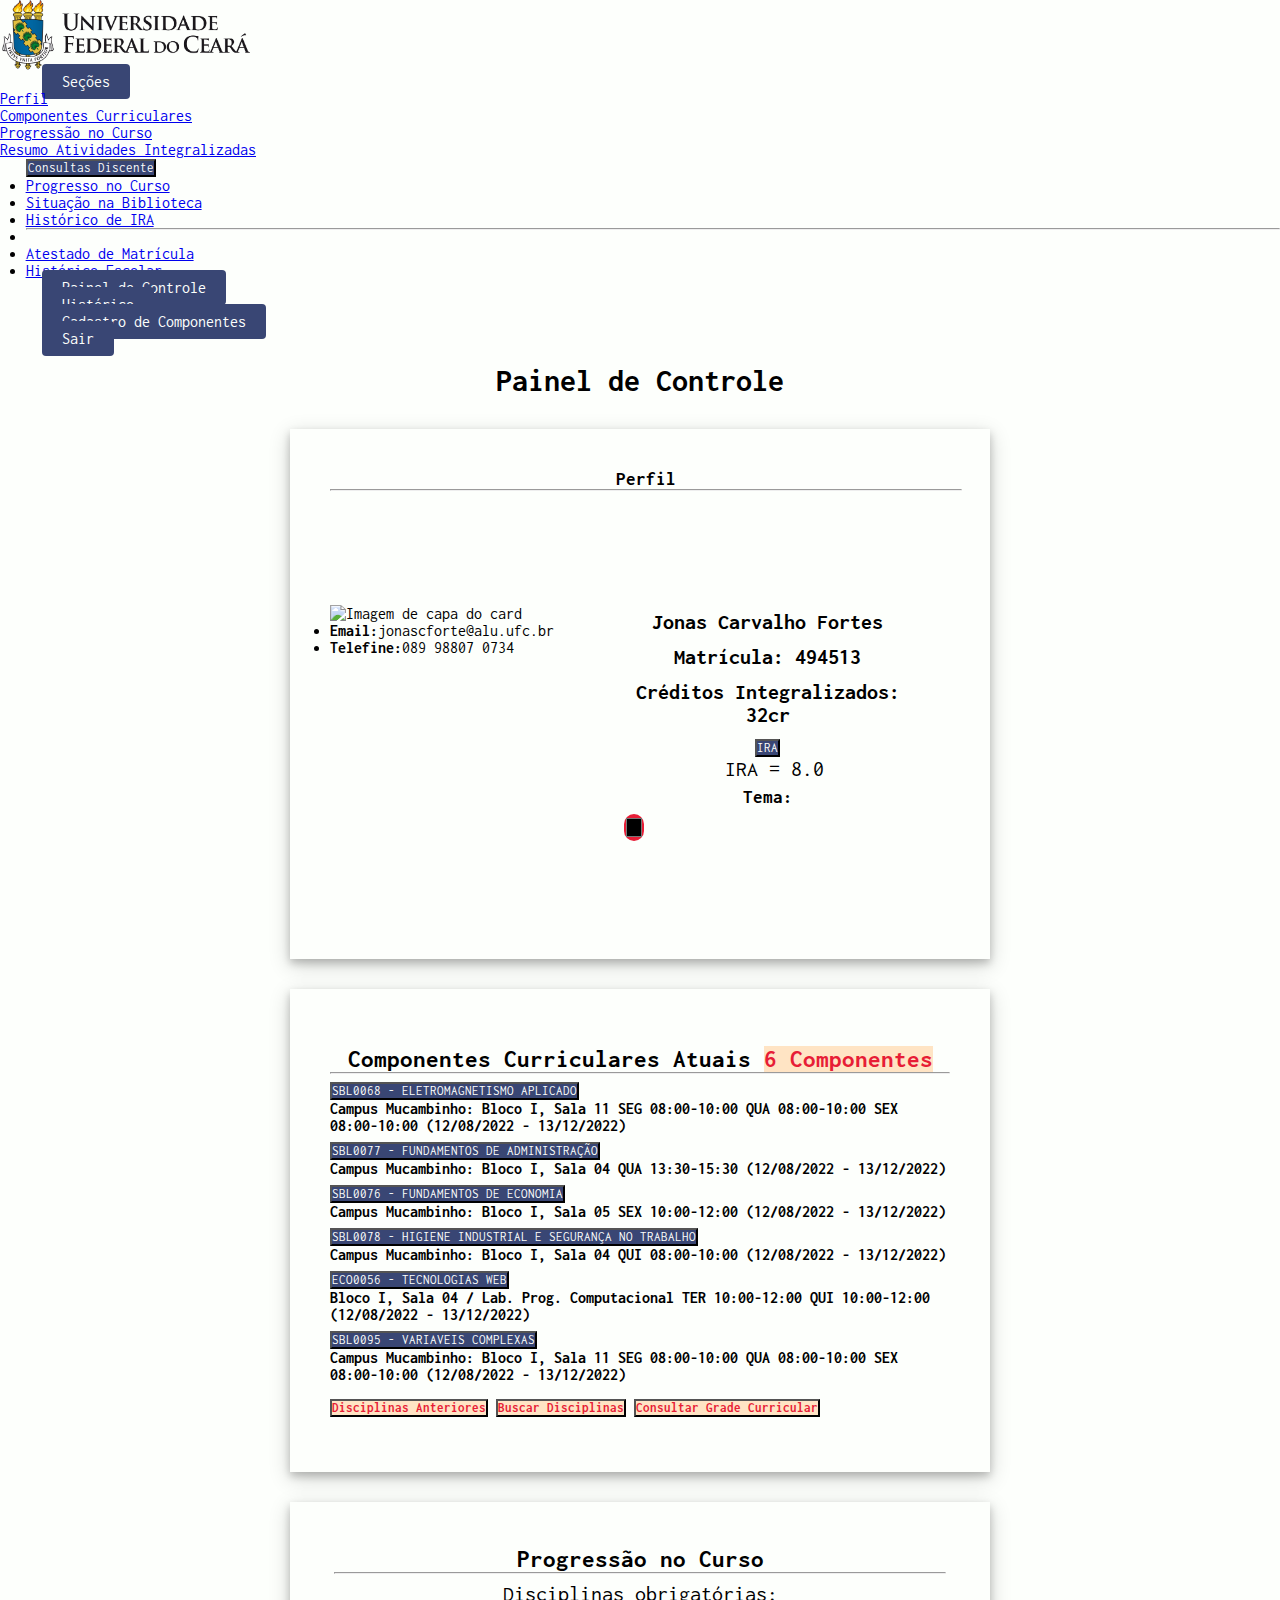
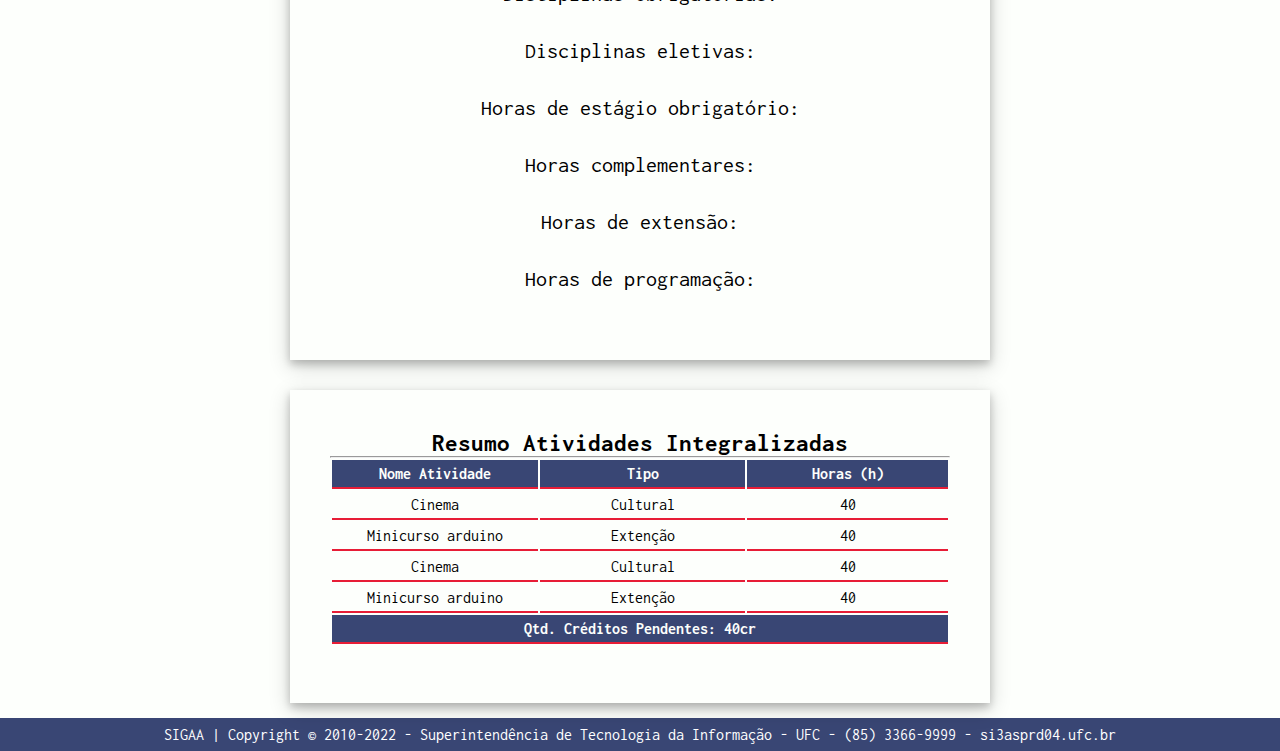
==== commit abceb884: "Quase finalizado - Problemas com Offcanvas, Popovers e Toasts" ====
--- a/controlPanel.html
+++ b/controlPanel.html
@@ -19,11 +19,46 @@
 <body>
 
   <nav class="navbar navbar-expand-lg bg-light">
+
     <div class="container-fluid">
       <a class="navbar-brand" href="#">
         <img class="img-logo" src="imgs/brasao1_horizontal_cor_300dpi.png" width="250" height="70" alt="">
       </a>
 
+      <ul class="nav nav-pills">
+        <li class="nav-item dropdown">
+
+          <a id="secoes" class="nav-link dropdown-toggle" data-bs-toggle="dropdown" href="#" role="button"
+            aria-expanded="false">Seções</a>
+
+          <ul class="dropdown-menu">
+            <li><a class="dropdown-item" href="#profile">Perfil</a></li>
+            <li><a class="dropdown-item" href="#subjects">Componentes Curriculares</a></li>
+            <li><a class="dropdown-item" href="#progression">Progressão no Curso</a></li>
+            <li><a class="dropdown-item" href="#actsumary">Resumo Atividades Integralizadas</a></li>
+          </ul>
+
+        </li>
+      </ul>
+
+      <div id="consultas-discentes" class="btn-group">
+        <button class="btn btn-secondary btn dropdown-toggle" type="button" data-bs-toggle="dropdown"
+          aria-expanded="false">
+          Consultas Discente
+        </button>
+        <ul class="dropdown-menu">
+          <li><a class="dropdown-item" href="#">Progresso no Curso</a></li>
+          <li><a class="dropdown-item" href="#">Situação na Biblioteca</a></li>
+          <li><a class="dropdown-item" href="#">Histórico de IRA</a></li>
+          <li>
+            <hr class="dropdown-divider">
+          </li>
+          <li><a class="dropdown-item" href="#">Atestado de Matrícula</a></li>
+          <li><a class="dropdown-item" href="#">Histórico Escolar</a></li>
+        </ul>
+      </div>
+
+
       <div class="collapse navbar-collapse" id="navbarSupportedContent">
         <ul class="navbar-nav me-auto mb-2 mb-lg-0">
 
@@ -47,16 +82,19 @@
 
       </div>
 
+
+
     </div>
   </nav>
 
 
   <div class="main-container">
+
     <br>
     <h1 class="bigtitle">Painel de Controle</h1>
     <br>
 
-    <div id="profile">
+    <div class="espaced" id="profile">
       <div class="titleProfile">
         <h3>Perfil</h3>
         <hr>
@@ -74,8 +112,20 @@
 
         <h4>Jonas Carvalho Fortes</h4>
         <h4>Matrícula: 494513</h4>
-        <h4>IRA: 8.0</h4>
         <h4>Créditos Integralizados: 32cr</h4>
+        <p>
+          <button id="button-ira" class="btn btn-primary" type="button" data-bs-toggle="collapse"
+            data-bs-target="#collapseWidthExample" aria-expanded="false" aria-controls="collapseWidthExample">
+            IRA
+          </button>
+        </p>
+        <div style="min-height: 25px;">
+          <div class="collapse collapse-horizontal" id="collapseWidthExample">
+            <div class="card card-body" style="width: 300px;">
+              IRA = 8.0
+            </div>
+          </div>
+        </div>
 
         <h4 id="color">Tema:</h4>
         <input id="color" style="color: blue;" type="color">
@@ -83,7 +133,7 @@
 
     </div>
 
-    <div id="subjects">
+    <div class="espaced" id="subjects">
 
       <div id="titleComponentesCurriculares">
         <br>
@@ -223,7 +273,7 @@
 
       </div>
 
-      <div class="btn-toolbar" role="toolbar" aria-label="Toolbar com grupos de botões">
+      <div class="btn-toolbar espaced" role="toolbar" aria-label="Toolbar com grupos de botões">
         <div class="btn-group mr-2" role="group" aria-label="Primeiro grupo">
           <button type="button" class="btn btn-secondary">Disciplinas Anteriores</button>
           <button type="button" class="btn btn-secondary">Buscar Disciplinas</button>
@@ -238,45 +288,71 @@
 
     </div>
 
-    <div id="progression">
+    <div class="espaced" id="progression">
 
       <div id="titlePrgressao">
         <h3 class="title">Progressão no Curso</h3>
         <hr>
       </div>
 
+
+
       <div>
         <label for="file">Disciplinas obrigatórias:</label>
-        <progress id="file" value="60" max="100"> 32% </progress>
+        <div class="progress">
+          <div class="progress-bar progress-bar-striped progress-bar-animated" role="progressbar"
+            aria-label="Animated striped example" aria-valuenow="60" aria-valuemin="0" aria-valuemax="100"
+            style="width: 75%"></div>
+        </div>
       </div>
 
       <div>
         <label for="file">Disciplinas eletivas:</label>
-        <progress id="file" value="20" max="100"> 32% </progress>
+        <div class="progress">
+          <div class="progress-bar progress-bar-striped progress-bar-animated" role="progressbar"
+            aria-label="Animated striped example" aria-valuenow="60" aria-valuemin="0" aria-valuemax="100"
+            style="width: 32%"></div>
+        </div>
       </div>
 
       <div>
         <label for="file">Horas de estágio obrigatório:</label>
-        <progress id="file" value="18" max="100"> 32% </progress>
+        <div class="progress">
+          <div class="progress-bar progress-bar-striped progress-bar-animated" role="progressbar"
+            aria-label="Animated striped example" aria-valuenow="60" aria-valuemin="0" aria-valuemax="100"
+            style="width: 18%"></div>
+        </div>
       </div>
 
       <div>
         <label for="file">Horas complementares:</label>
-        <progress id="file" value="32" max="100"> 32% </progress>
+        <div class="progress">
+          <div class="progress-bar progress-bar-striped progress-bar-animated" role="progressbar"
+            aria-label="Animated striped example" aria-valuenow="60" aria-valuemin="0" aria-valuemax="100"
+            style="width: 60%"></div>
+        </div>
       </div>
 
       <div>
         <label for="file">Horas de extensão:</label>
-        <progress id="file" value="70" max="100"> 32% </progress>
+        <div class="progress">
+          <div class="progress-bar progress-bar-striped progress-bar-animated" role="progressbar"
+            aria-label="Animated striped example" aria-valuenow="60" aria-valuemin="0" aria-valuemax="100"
+            style="width: 70%"></div>
+        </div>
       </div>
 
       <div>
         <label for="file">Horas de programação:</label>
-        <progress id="file" value="32" max="100"> 32% </progress>
+        <div class="progress">
+          <div class="progress-bar progress-bar-striped progress-bar-animated" role="progressbar"
+            aria-label="Animated striped example" aria-valuenow="60" aria-valuemin="0" aria-valuemax="100"
+            style="width: 90%"></div>
+        </div>
       </div>
     </div>
 
-    <div id="actsumary">
+    <div class="espaced" id="actsumary">
       <div id="titleResumo">
         <h3 class="title">Resumo Atividades Integralizadas</h3>
         <hr>
@@ -317,7 +393,6 @@
     </div>
 
   </div>
-
 
 
   <footer class="footer">
--- a/style.css
+++ b/style.css
@@ -16,7 +16,7 @@
 }
 
 
-header {
+/* header {
     background: #394674;
     color: #fff;
     width: 100%;
@@ -24,7 +24,7 @@
 
     display: flex;
     justify-content: center;
-}
+} */
 
 nav#nav-inicio {
     width: 100%;
@@ -100,17 +100,17 @@
 }
 
 
-a#nav-button {
+a#nav-button, a#secoes {
     background-color: #394674;
     color: #FDFFFC;
     padding: 9px 20px;
     text-align: center;
     text-decoration: none;
     border-radius: 4px;
-    margin-left: 90px;
-}
-
-a#nav-button:hover {
+    margin-left: 42px;
+}
+
+a#nav-button:hover, a#secoes:hover {
     background-color: #E71D36;
 }
 
@@ -122,6 +122,25 @@
 div.btn-toolbar {
     justify-content: center !important;
 }
+
+div#consultas-discentes{
+    margin-left: 2%;
+}
+div#consultas-discentes button{
+    background-color: #394674;
+    color: #FDFFFC;
+    font-weight: normal;
+}
+
+div#consultas-discentes button:hover{
+    background-color: #E71D36;
+    color: #FDFFFC;
+    font-weight: normal;
+}
+
+
+
+
 
 div.btn-group button {
     background-color: bisque;
@@ -142,7 +161,29 @@
 }
 
 
-a.component-class {
+div#offcanvasRight{
+    background-color: #FDFFFC !important;
+}
+
+
+
+
+div#divinfo button#button-ira {
+    background-color: #394674;
+    color: #FDFFFC;
+    text-align: center;
+    
+}
+
+div#divinfo button#button-ira:hover {
+    background-color: #E71D36;
+    color: #FDFFFC;
+    font-weight: normal;
+
+}
+
+
+a.component-class{
     background-color: #394674;
     color: #FDFFFC;
     padding: 14px 25px;
@@ -167,12 +208,14 @@
     margin-bottom: 5px;
 }
 
+
+
 .title {
     font-size: 25px;
     text-align: center;
 }
 
-div {
+div.espaced {
     margin-top: 15px;
     margin-bottom: 15px;
 }
@@ -203,6 +246,7 @@
     width: 100%;
 }
 
+
 div#profile {
     display: grid;
     grid-template-columns: auto 57%;
@@ -265,12 +309,57 @@
     display: inline;
 }
 
+button#novidades-button{
+    display: grid;
+    grid-template-columns: auto;
+    grid-template-rows:auto auto;
+}
+
+
+button#novidades-button p{
+    flex-grow: 1;
+    margin: 0%
+}
+
+button#novidades-button div.spinner-grow  {
+margin-left: 45%;
+margin-bottom: 1%;
+}
+
+
+
 button.accordion-button {
     background-color: #394674;
     color: #FDFFFC;
 }
 
-
+div.modal-content {
+    display: grid;
+    justify-content: center;
+    align-items: center;
+}
+
+h1.bigtitle-inform {
+    margin-top: 6%;
+}
+
+
+div.carousel-inner {
+    margin: 0;
+}
+
+div#carrossel {
+    margin-bottom: 5%;
+    display: flex;
+    flex-direction: column;
+    justify-content: center;
+    text-align: center;
+}
+
+div#carouselExampleIndicators {
+    width: 50%;
+    align-self: center;
+}
 
 
 
@@ -356,4 +445,4 @@
     border-radius: 10px;
     background-color: #E71D36;
     border-style: none;
-}+}
